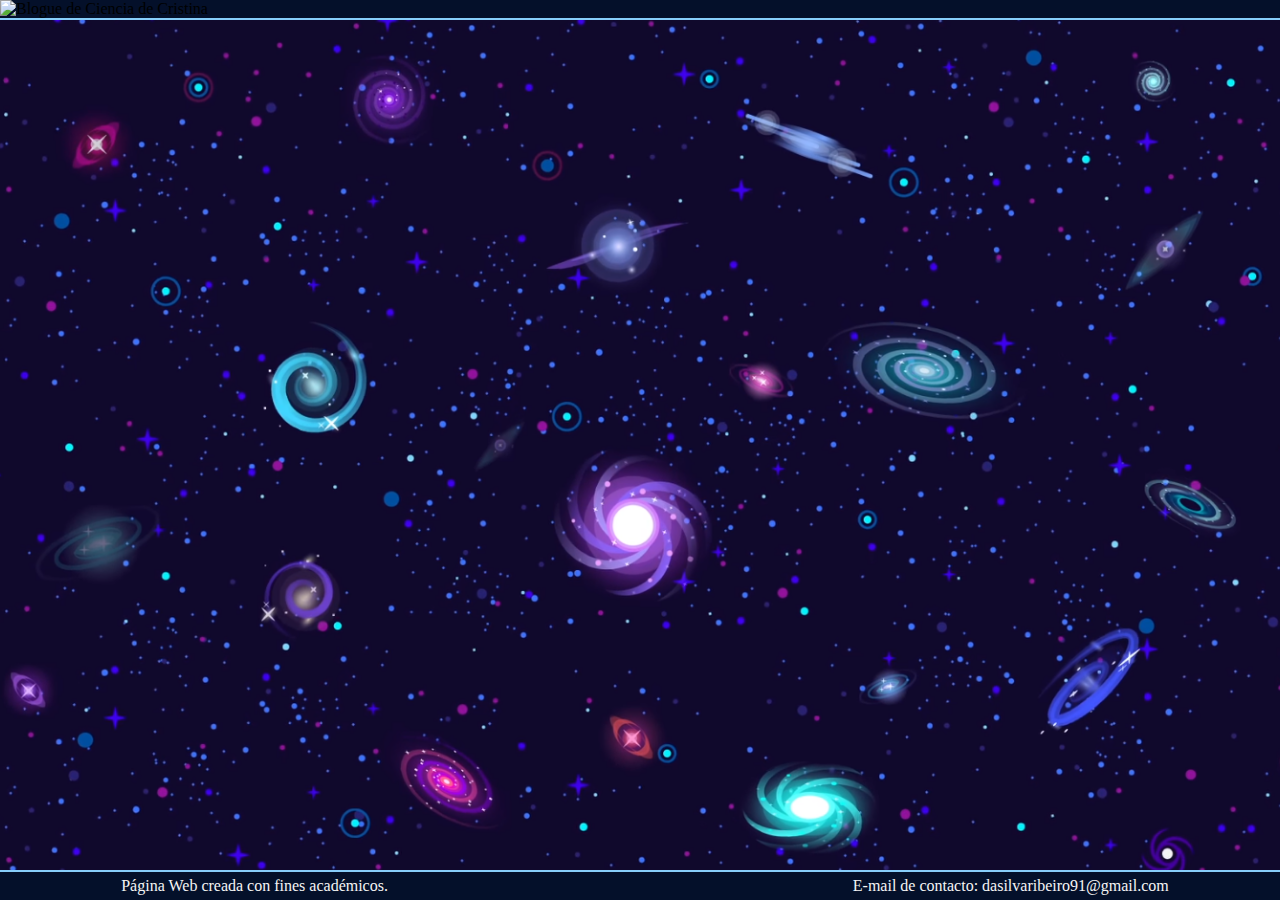
==== divulgacion.html @ 1ec607e6 "pagina de contacto" ====
<?xml version="1.0" encoding="UTF-8"?>

<!DOCTYPE html PUBLIC "-//W3C//DTD XHTML 1.0 Strict//EN" "http://www.w3.org/TR/xhtml1/DTD/xhtml1-strict.dtd">

<html xmlns="http://www.w3.org/1999/xhtml">
<link rel="stylesheet" type="text/css" href="EstilosIndexProyecto.css" />

<head>
    <meta charset="UTF-8">
    <title> BLOG DE CIENCIA DE CRISTINA DASILVA RIBEIRO </title>
    <style type="text/css">
    </style>
</head>
<body class="cuerpoPagina">
   <header class="cabeceraPagina"> 
       <img src="img/banner.png" alt="Blogue de Ciencia de Cristina">
  </header> 
   <content class="contenidoPagina">
       


  </content>
   <footer class="piePagina"> 
    <span>
        Página Web creada con fines académicos. 
    </span>
    </br>
    <span> E-mail de contacto: dasilvaribeiro91@gmail.com</span>
   </footer>
</body>
</html>
---- EstilosIndexProyecto.css ----
.cuerpoPagina{
   
    margin: 0;
    font-family: Cambria, Cochin, Georgia, Times, 'Times New Roman', serif;
}
.cabeceraPagina{
    background-color: rgb(4, 16, 42);
    width: 100%;
    display: flex; 
    border-bottom: 2px solid lightskyblue;
}
.listMenu{
    width: 80%;
    margin: auto;
}
#imgMenu{
   width: 5%;
   padding-left: 2%;
}
#imgMenu img{
    width: 100%;
}
.listMenu ul{
   display: flex;
   list-style: none;
   color: whitesmoke;
   font-size: 20pt;
   justify-content: space-between;

}

.listMenu ul li:hover{
    text-decoration: underline;
    cursor: pointer;
}

.piePagina{
    background-color: rgb(4, 16, 42);
    width: 100%;
    display: flex; 
    border-top: 2px solid lightskyblue;
    position: fixed;
    left: 0;
    bottom: 0;
    color: whitesmoke;
    justify-content: space-around;
    padding: 5px;

}

.listMenu a{
    text-decoration: none;
    color: whitesmoke;
}
#contenidoPagina{
    margin: auto;
    text-align: center;
}


html {
    background: url(img/background_index.png) no-repeat center center fixed; 
    -webkit-background-size: cover;
    -moz-background-size: cover;
    -o-background-size: cover;
    background-size: cover;
}
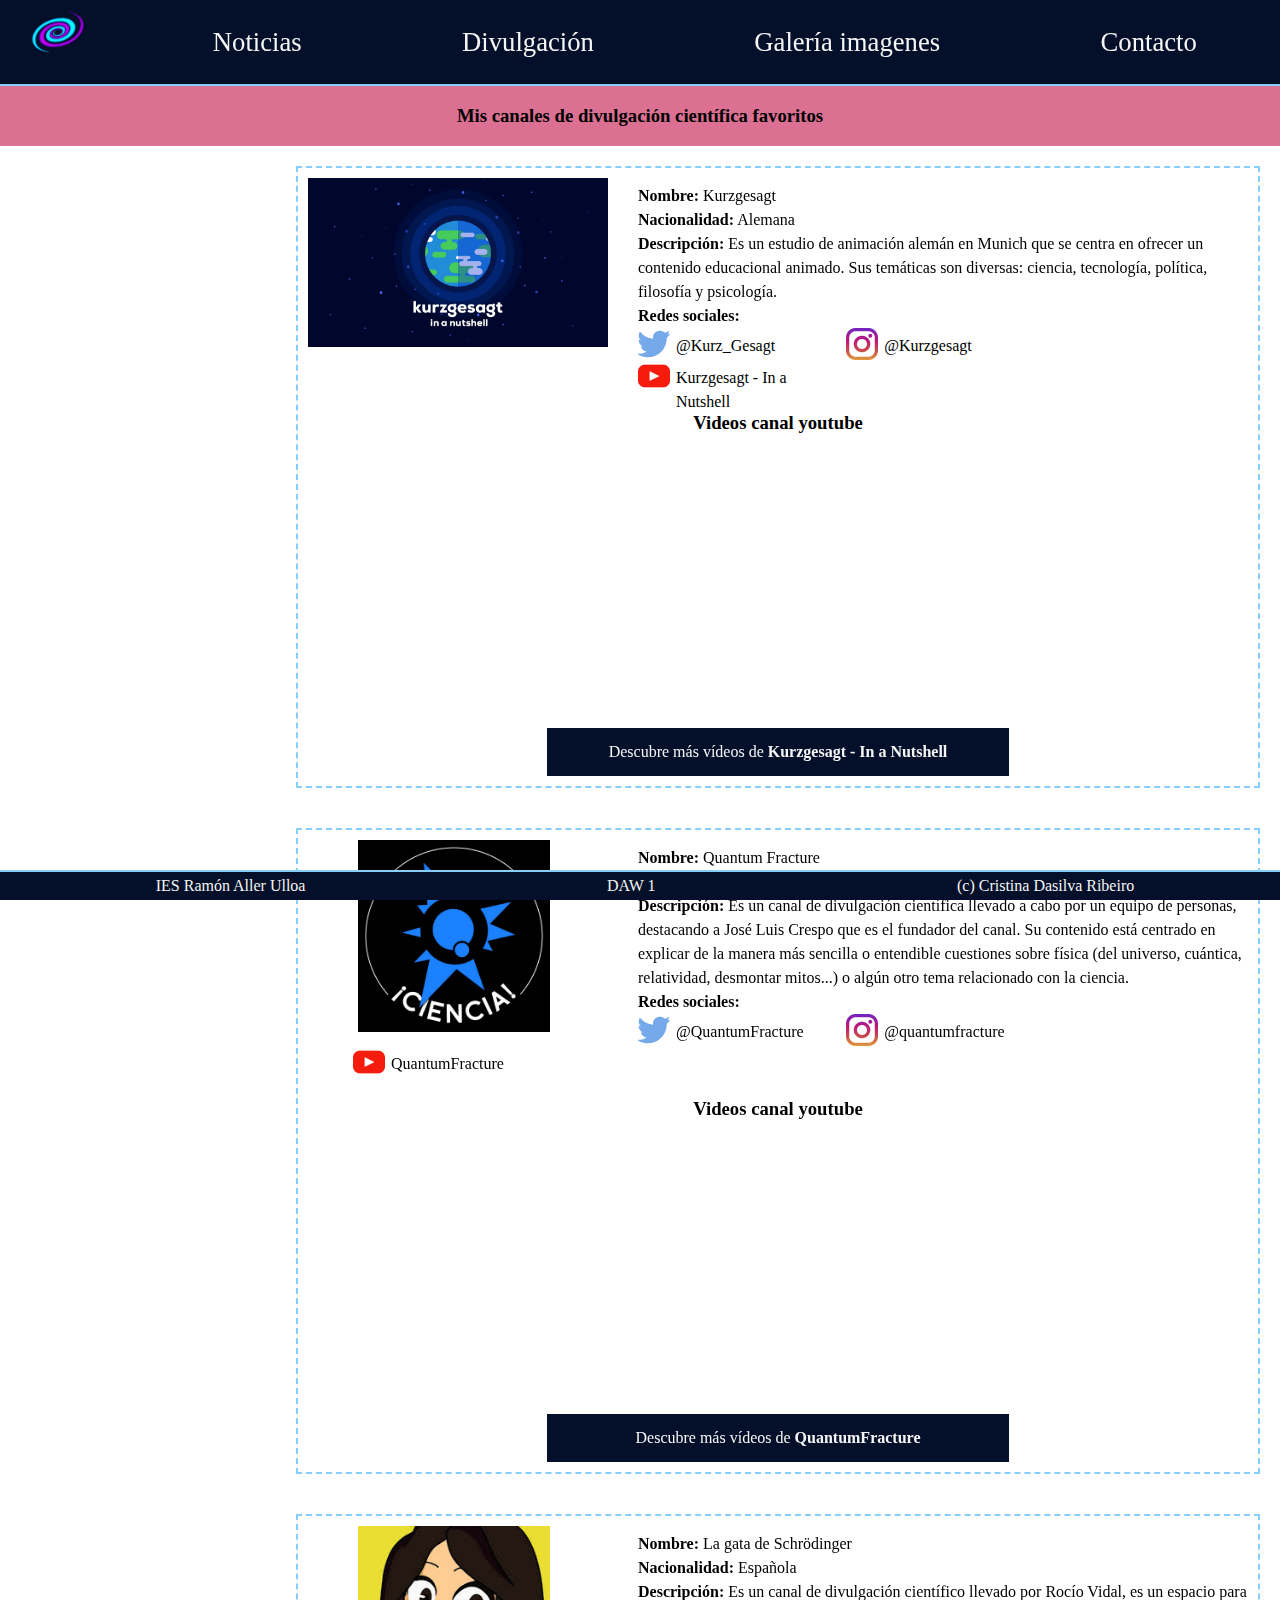
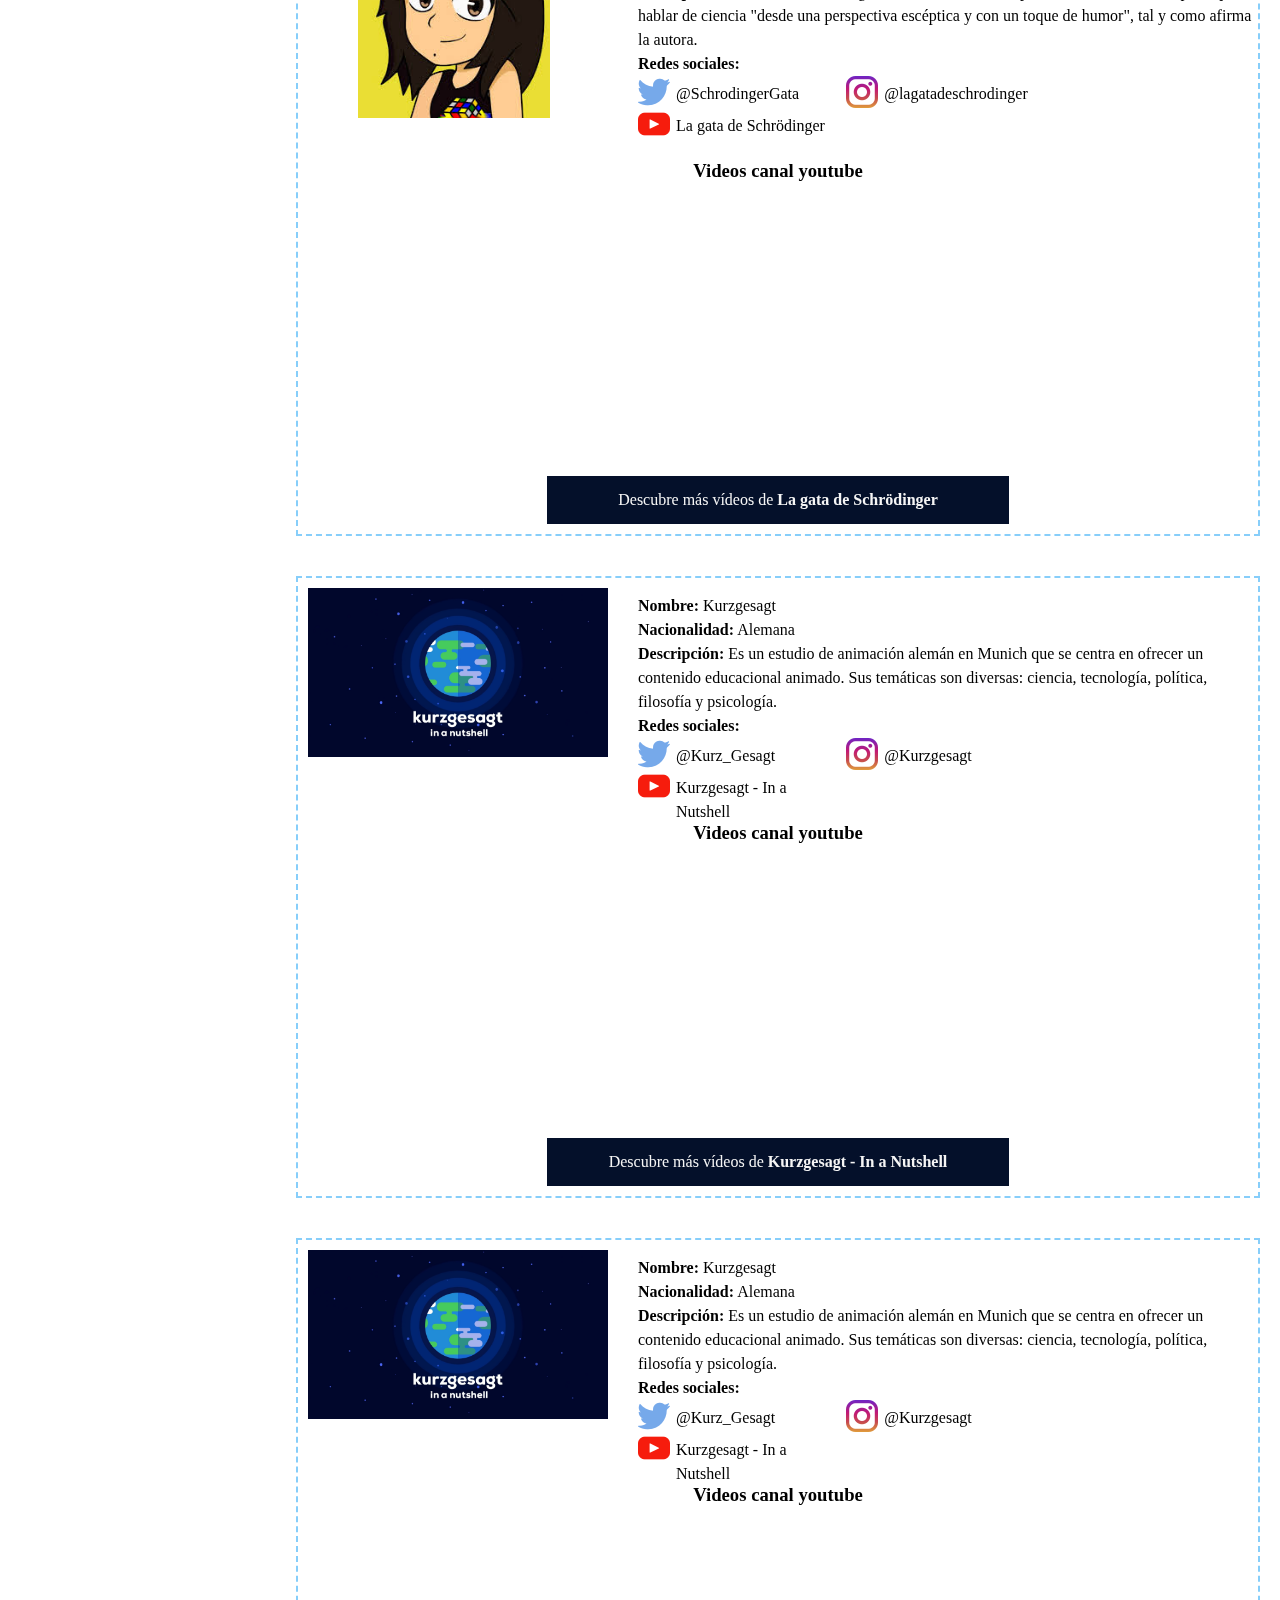
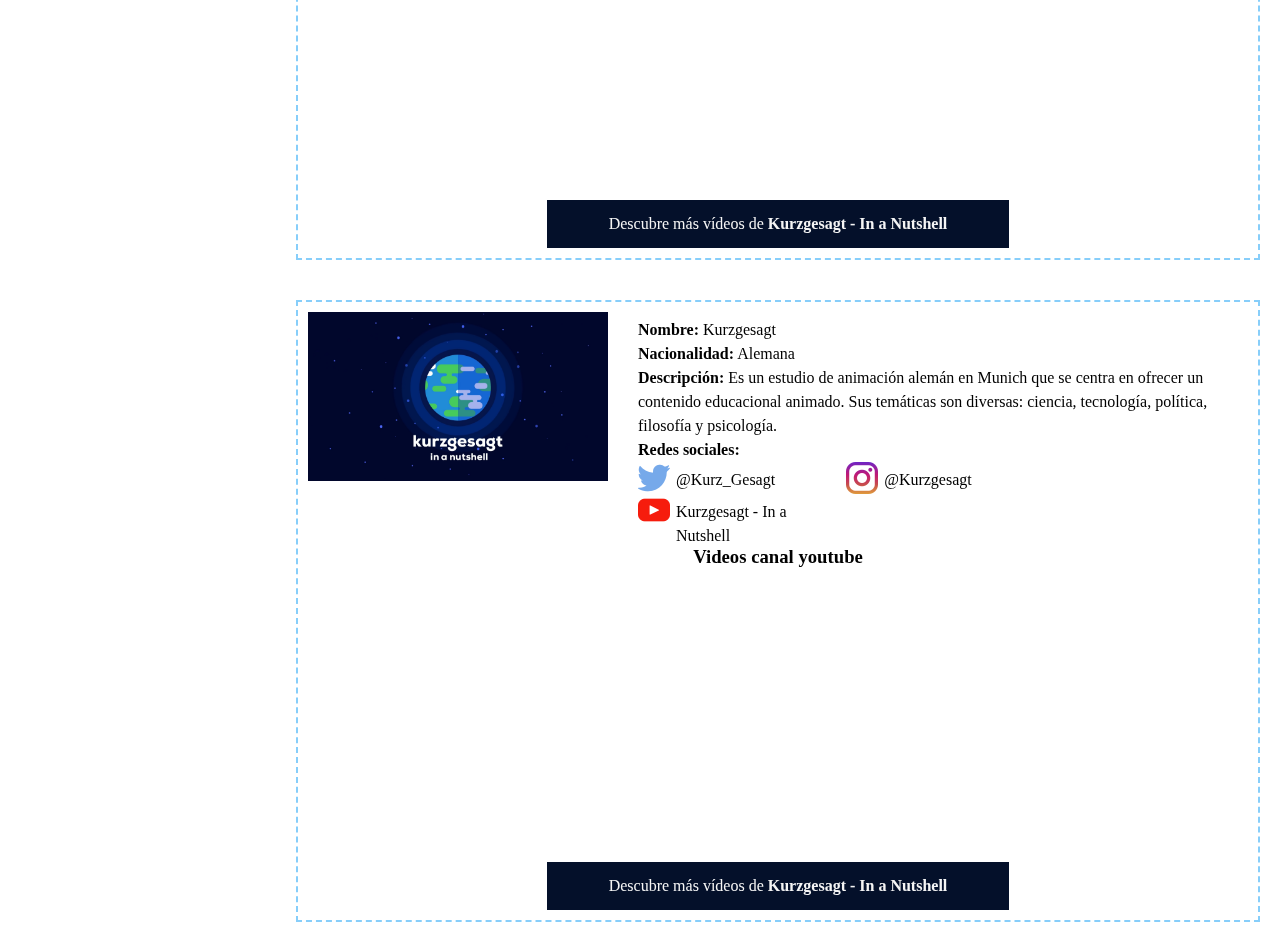
==== commit aea346fe: "divulgacion v.1" ====
--- a/divulgacion.html
+++ b/divulgacion.html
@@ -3,7 +3,7 @@
 <!DOCTYPE html PUBLIC "-//W3C//DTD XHTML 1.0 Strict//EN" "http://www.w3.org/TR/xhtml1/DTD/xhtml1-strict.dtd">
 
 <html xmlns="http://www.w3.org/1999/xhtml">
-<link rel="stylesheet" type="text/css" href="EstilosIndexProyecto.css" />
+<link rel="stylesheet" type="text/css" href="EstilosDivulgacion.css" />
 
 <head>
     <meta charset="UTF-8">
@@ -11,21 +11,415 @@
     <style type="text/css">
     </style>
 </head>
+
 <body class="cuerpoPagina">
-   <header class="cabeceraPagina"> 
-       <img src="img/banner.png" alt="Blogue de Ciencia de Cristina">
-  </header> 
-   <content class="contenidoPagina">
-       
-
-
-  </content>
-   <footer class="piePagina"> 
-    <span>
-        Página Web creada con fines académicos. 
-    </span>
-    </br>
-    <span> E-mail de contacto: dasilvaribeiro91@gmail.com</span>
-   </footer>
+    <header>
+        <div class="cabeceraPagina">
+            <div id="imgMenu">
+                <a href="index.html"><img src="img/icon_menu.jpg" /></a>
+
+            </div>
+            <div class="listMenu">
+                <ul>
+                    <li>
+                        <a href="noticias.html"> Noticias </a>
+                    </li>
+                    <li>
+                        <a href="divulgacion.html">Divulgación</a>
+                    </li>
+                    <li>
+                        <a href="galeriaImagenes.html">Galería imagenes</a>
+                    </li>
+                    <li>
+                        <a href="contacto.html"> Contacto</a>
+                    </li>
+                </ul>
+            </div>
+        </div>
+    </header>
+    <content>
+        <div id="contenidoPagina">
+            <div id="imgTitle">
+                <h3> Mis canales de divulgación científica favoritos </h3>
+            </div>
+            <div class="fichas" id="Kurzgesagt">
+                <div class="fichas-principal">
+                    <img src="img/kurzgesagt.png">
+                </div>
+                <p>
+                <ul>
+                    <li>
+                        <b>Nombre:</b> Kurzgesagt
+                    </li>
+                    <li>
+                        <b>Nacionalidad:</b> Alemana
+                    </li>
+                    <li>
+                        <b>Descripción:</b> Es un estudio de animación alemán en Munich que se centra en ofrecer un
+                        contenido educacional animado. Sus temáticas son diversas: ciencia, tecnología,
+                        política, filosofía y psicología.
+                    </li>
+                    <li>
+                        <b>Redes sociales: </b><br>
+                        <div class="social-media"> <a href="https://twitter.com/kurz_gesagt"> <img
+                                    src="img/002-gorjeo.png">
+                                <div class="sm-text">@Kurz_Gesagt
+
+                                </div>
+                            </a>
+                        </div>
+                        <div class="social-media"> <a href="https://www.instagram.com/kurzgesagt/?hl=es"><img
+                                    src="img/003-instagram.png">
+                                <div class="sm-text">@Kurzgesagt
+                                </div>
+                            </a>
+                        </div>
+                        <div class="social-media"> <a
+                                href="https://www.youtube.com/channel/UCsXVk37bltHxD1rDPwtNM8Q"><img
+                                    src="img/001-youtube.png">
+                                <div class="sm-text"> Kurzgesagt - In a Nutshell
+                                </div>
+                            </a>
+                        </div>
+                    </li>
+                </ul>
+                </p>
+                <div class="videos">
+                    <h3> Videos canal youtube</h3>
+                    <div class="videos-galeria">
+                        <div class="video-element"><iframe src="https://www.youtube.com/embed/lheapd7bgLA"
+                                title="YouTube video player" frameborder="0"
+                                allow="accelerometer; autoplay; clipboard-write; encrypted-media; gyroscope; picture-in-picture"
+                                allowfullscreen></iframe>
+                        </div>
+                        <div class="video-element"><iframe src="https://www.youtube.com/embed/zBkVCpbNnkU"
+                                title="YouTube video player" frameborder="0"
+                                allow="accelerometer; autoplay; clipboard-write; encrypted-media; gyroscope; picture-in-picture"
+                                allowfullscreen></iframe>
+                        </div>
+                        <div class="video-element"><iframe src="https://www.youtube.com/embed/0FH9cgRhQ-k"
+                                title="YouTube video player" frameborder="0"
+                                allow="accelerometer; autoplay; clipboard-write; encrypted-media; gyroscope; picture-in-picture"
+                                allowfullscreen></iframe>
+                        </div>
+                    </div>
+                    <div class="ver-mas-videos">
+                        <a href="https://www.youtube.com/channel/UCsXVk37bltHxD1rDPwtNM8Q"> Descubre más vídeos de
+                            <strong>Kurzgesagt - In a Nutshell</strong>
+                        </a>
+                    </div>
+                </div>
+            </div>
+            <div class="fichas" id="QuantumFracture">
+                <div class="fichas-principal">
+                    <img src="img/quantumfracture.jpg" id="img_quantumfracture">
+                </div>
+                <p>
+                <ul>
+                    <li>
+                        <b>Nombre:</b> Quantum Fracture
+                    </li>
+                    <li>
+                        <b>Nacionalidad:</b> Española
+                    </li>
+                    <li>
+                        <b>Descripción:</b> Es un canal de divulgación científica llevado a cabo por un equipo de
+                        personas,
+                        destacando a José Luis Crespo que es el fundador del canal.
+                        Su contenido está centrado en explicar de la manera más sencilla o entendible cuestiones sobre
+                        física (del universo, cuántica, relatividad, desmontar mitos...) o algún otro tema relacionado
+                        con
+                        la ciencia.
+                    </li>
+                    <li>
+                        <b>Redes sociales: </b><br>
+                        <div class="social-media"> <a
+                                href="https://twitter.com/QuantumFracture?ref_src=twsrc%5Egoogle%7Ctwcamp%5Eserp%7Ctwgr%5Eauthor"><img
+                                    src="img/002-gorjeo.png">
+                                <div class="sm-text">@QuantumFracture</div>
+                            </a>
+                        </div>
+                        <div class="social-media"><a href="https://www.instagram.com/quantumfracture/"><img
+                                    src="img/003-instagram.png">
+                                <div class="sm-text">@quantumfracture</div>
+                            </a>
+                        </div>
+                        <div class="social-media"> <a href="https://www.youtube.com/user/QuantumFracture"> <img
+                                    src="img/001-youtube.png">
+                                <div class="sm-text"> QuantumFracture </div>
+                            </a>
+                        </div>
+                    </li>
+                </ul>
+                </p>
+
+                <div class="videos">
+                    <h3> Videos canal youtube</h3>
+                    <div class="videos-galeria">
+                        <div class="video-element"> <iframe
+                                src="https://www.youtube.com/embed/In85bmP5rk0?list=PLOPFAg4mOJ11xC1h6UcTnS63hssBWzcPR"
+                                title="YouTube video player" frameborder="0"
+                                allow="accelerometer; autoplay; clipboard-write; encrypted-media; gyroscope; picture-in-picture"
+                                allowfullscreen></iframe>
+                        </div>
+                        <div class="video-element"><iframe src="https://www.youtube.com/embed/JS17vIpeFiU"
+                                title="YouTube video player" frameborder="0"
+                                allow="accelerometer; autoplay; clipboard-write; encrypted-media; gyroscope; picture-in-picture"
+                                allowfullscreen></iframe>
+                        </div>
+                        <div class="video-element"> <iframe src="https://www.youtube.com/embed/mo6c9F3wMS8"
+                                title="YouTube video player" frameborder="0"
+                                allow="accelerometer; autoplay; clipboard-write; encrypted-media; gyroscope; picture-in-picture"
+                                allowfullscreen></iframe>
+                        </div>
+                    </div>
+                    <div class="ver-mas-videos">
+                        <a href="https://www.youtube.com/user/QuantumFracture"> Descubre más vídeos de
+                            <strong>QuantumFracture</strong>
+                        </a>
+                    </div>
+                </div>
+            </div>
+            <div class="fichas" id="LaGataSchrodinger">
+                <div class="fichas-principal">
+                    <img src="img/la-gata-schrodinger.jpg" id="img_lagataSchrodinger">
+                </div>
+                <p>
+                <ul>
+                    <li>
+                        <b>Nombre:</b> La gata de Schrödinger
+                    </li>
+                    <li>
+                        <b>Nacionalidad:</b> Española
+                    </li>
+                    <li>
+                        <b>Descripción:</b> Es un canal de divulgación científico llevado por Rocío Vidal, es un espacio para hablar de ciencia "desde una perspectiva escéptica y con un toque de humor", tal y como afirma la autora. 
+                    </li>
+                    <li>
+                        <b>Redes sociales: </b><br>
+                        <div class="social-media"> <a href="https://twitter.com/SchrodingerGata?ref_src=twsrc%5Egoogle%7Ctwcamp%5Eserp%7Ctwgr%5Eauthor"><img src="img/002-gorjeo.png">
+                            <div class="sm-text">@SchrodingerGata</div></a>
+                        </div>
+                        <div class="social-media"> <a href="https://www.instagram.com/lagatadeschrodinger/"><img src="img/003-instagram.png">
+                            <div class="sm-text">@lagatadeschrodinger</div></a>
+                        </div>
+                        <div class="social-media"> <a href="https://www.youtube.com/c/LagatadeSchr%C3%B6dinger"><img src="img/001-youtube.png">
+                            <div class="sm-text"> La gata de Schrödinger</div></a>
+                        </div>
+                    </li>
+                </ul>
+                </p>
+
+                <div class="videos">
+                    <h3> Videos canal youtube</h3>
+                    <div class="videos-galeria">
+                        <div class="video-element"><iframe src="https://www.youtube.com/embed/7AX0X-q3NKk" title="YouTube video player" frameborder="0" allow="accelerometer; autoplay; clipboard-write; encrypted-media; gyroscope; picture-in-picture" allowfullscreen></iframe>
+                        </div>
+                        <div class="video-element"><iframe src="https://www.youtube.com/embed/Per8NgJvQTo" title="YouTube video player" frameborder="0" allow="accelerometer; autoplay; clipboard-write; encrypted-media; gyroscope; picture-in-picture" allowfullscreen></iframe>
+                        </div>
+                        <div class="video-element"><iframe src="https://www.youtube.com/embed/NcuahUUOQmA" title="YouTube video player" frameborder="0" allow="accelerometer; autoplay; clipboard-write; encrypted-media; gyroscope; picture-in-picture" allowfullscreen></iframe>
+                        </div>
+                    </div>
+                    <div class="ver-mas-videos">
+                        <a href="https://www.youtube.com/channel/UCsXVk37bltHxD1rDPwtNM8Q"> Descubre más vídeos de
+                            <strong>La gata de Schrödinger</strong>
+                        </a>
+                    </div>
+                </div>
+            </div>
+            <div class="fichas" id="CienciasDeLaCiencia">
+                <div class="fichas-principal">
+                    <img src="img/kurzgesagt.png">
+                </div>
+                <p>
+                <ul>
+                    <li>
+                        <b>Nombre:</b> Kurzgesagt
+                    </li>
+                    <li>
+                        <b>Nacionalidad:</b> Alemana
+                    </li>
+                    <li>
+                        <b>Descripción:</b> Es un estudio de animación alemán en Munich que se centra en ofrecer un
+                        contenido educacional animado. Sus temáticas son diversas: ciencia, tecnología,
+                        política, filosofía y psicología.
+                    </li>
+                    <li>
+                        <b>Redes sociales: </b><br>
+                        <div class="social-media"> <img src="img/002-gorjeo.png">
+                            <div class="sm-text">@Kurz_Gesagt</div>
+                        </div>
+                        <div class="social-media"> <img src="img/003-instagram.png">
+                            <div class="sm-text">@Kurzgesagt</div>
+                        </div>
+                        <div class="social-media"> <img src="img/001-youtube.png">
+                            <div class="sm-text"> Kurzgesagt - In a Nutshell </div>
+                        </div>
+                    </li>
+                </ul>
+                </p>
+
+                <div class="videos">
+                    <h3> Videos canal youtube</h3>
+                    <div class="videos-galeria">
+                        <div class="video-element"><iframe src="https://www.youtube.com/embed/lheapd7bgLA"
+                                title="YouTube video player" frameborder="0"
+                                allow="accelerometer; autoplay; clipboard-write; encrypted-media; gyroscope; picture-in-picture"
+                                allowfullscreen></iframe>
+                        </div>
+                        <div class="video-element"><iframe src="https://www.youtube.com/embed/zBkVCpbNnkU"
+                                title="YouTube video player" frameborder="0"
+                                allow="accelerometer; autoplay; clipboard-write; encrypted-media; gyroscope; picture-in-picture"
+                                allowfullscreen></iframe>
+                        </div>
+                        <div class="video-element"><iframe src="https://www.youtube.com/embed/0FH9cgRhQ-k"
+                                title="YouTube video player" frameborder="0"
+                                allow="accelerometer; autoplay; clipboard-write; encrypted-media; gyroscope; picture-in-picture"
+                                allowfullscreen></iframe>
+                        </div>
+                    </div>
+                    <div class="ver-mas-videos">
+                        <a href="https://www.youtube.com/channel/UCsXVk37bltHxD1rDPwtNM8Q"> Descubre más vídeos de
+                            <strong>Kurzgesagt - In a Nutshell</strong>
+                        </a>
+                    </div>
+                </div>
+            </div>
+            <div class="fichas" id="Dotcsv">
+                <div class="fichas-principal">
+                    <img src="img/kurzgesagt.png">
+                </div>
+                <p>
+                <ul>
+                    <li>
+                        <b>Nombre:</b> Kurzgesagt
+                    </li>
+                    <li>
+                        <b>Nacionalidad:</b> Alemana
+                    </li>
+                    <li>
+                        <b>Descripción:</b> Es un estudio de animación alemán en Munich que se centra en ofrecer un
+                        contenido educacional animado. Sus temáticas son diversas: ciencia, tecnología,
+                        política, filosofía y psicología.
+                    </li>
+                    <li>
+                        <b>Redes sociales: </b><br>
+                        <div class="social-media"> <img src="img/002-gorjeo.png">
+                            <div class="sm-text">@Kurz_Gesagt</div>
+                        </div>
+                        <div class="social-media"> <img src="img/003-instagram.png">
+                            <div class="sm-text">@Kurzgesagt</div>
+                        </div>
+                        <div class="social-media"> <img src="img/001-youtube.png">
+                            <div class="sm-text"> Kurzgesagt - In a Nutshell </div>
+                        </div>
+                    </li>
+                </ul>
+                </p>
+
+                <div class="videos">
+                    <h3> Videos canal youtube</h3>
+                    <div class="videos-galeria">
+                        <div class="video-element"><iframe src="https://www.youtube.com/embed/lheapd7bgLA"
+                                title="YouTube video player" frameborder="0"
+                                allow="accelerometer; autoplay; clipboard-write; encrypted-media; gyroscope; picture-in-picture"
+                                allowfullscreen></iframe>
+                        </div>
+                        <div class="video-element"><iframe src="https://www.youtube.com/embed/zBkVCpbNnkU"
+                                title="YouTube video player" frameborder="0"
+                                allow="accelerometer; autoplay; clipboard-write; encrypted-media; gyroscope; picture-in-picture"
+                                allowfullscreen></iframe>
+                        </div>
+                        <div class="video-element"><iframe src="https://www.youtube.com/embed/0FH9cgRhQ-k"
+                                title="YouTube video player" frameborder="0"
+                                allow="accelerometer; autoplay; clipboard-write; encrypted-media; gyroscope; picture-in-picture"
+                                allowfullscreen></iframe>
+                        </div>
+                    </div>
+                    <div class="ver-mas-videos">
+                        <a href="https://www.youtube.com/channel/UCsXVk37bltHxD1rDPwtNM8Q"> Descubre más vídeos de
+                            <strong>Kurzgesagt - In a Nutshell</strong>
+                        </a>
+                    </div>
+                </div>
+
+            </div>
+            <div class="fichas" id="ElRobotDePlaton">
+                <div class="fichas-principal">
+                    <img src="img/kurzgesagt.png">
+                </div>
+                <p>
+                <ul>
+                    <li>
+                        <b>Nombre:</b> Kurzgesagt
+                    </li>
+                    <li>
+                        <b>Nacionalidad:</b> Alemana
+                    </li>
+                    <li>
+                        <b>Descripción:</b> Es un estudio de animación alemán en Munich que se centra en ofrecer un
+                        contenido educacional animado. Sus temáticas son diversas: ciencia, tecnología,
+                        política, filosofía y psicología.
+                    </li>
+                    <li>
+                        <b>Redes sociales: </b><br>
+                        <div class="social-media"> <img src="img/002-gorjeo.png">
+                            <div class="sm-text">@Kurz_Gesagt</div>
+                        </div>
+                        <div class="social-media"> <img src="img/003-instagram.png">
+                            <div class="sm-text">@Kurzgesagt</div>
+                        </div>
+                        <div class="social-media"> <img src="img/001-youtube.png">
+                            <div class="sm-text"> Kurzgesagt - In a Nutshell </div>
+                        </div>
+                    </li>
+                </ul>
+                </p>
+
+                <div class="videos">
+                    <h3> Videos canal youtube</h3>
+                    <div class="videos-galeria">
+                        <div class="video-element"><iframe src="https://www.youtube.com/embed/lheapd7bgLA"
+                                title="YouTube video player" frameborder="0"
+                                allow="accelerometer; autoplay; clipboard-write; encrypted-media; gyroscope; picture-in-picture"
+                                allowfullscreen></iframe>
+                        </div>
+                        <div class="video-element"><iframe src="https://www.youtube.com/embed/zBkVCpbNnkU"
+                                title="YouTube video player" frameborder="0"
+                                allow="accelerometer; autoplay; clipboard-write; encrypted-media; gyroscope; picture-in-picture"
+                                allowfullscreen></iframe>
+                        </div>
+                        <div class="video-element"><iframe src="https://www.youtube.com/embed/0FH9cgRhQ-k"
+                                title="YouTube video player" frameborder="0"
+                                allow="accelerometer; autoplay; clipboard-write; encrypted-media; gyroscope; picture-in-picture"
+                                allowfullscreen></iframe>
+                        </div>
+                    </div>
+                    <div class="ver-mas-videos">
+                        <a href="https://www.youtube.com/channel/UCsXVk37bltHxD1rDPwtNM8Q"> Descubre más vídeos de
+                            <strong>Kurzgesagt - In a Nutshell</strong>
+                        </a>
+                    </div>
+                </div>
+
+
+
+
+
+            </div>
+        </div>
+    </content>
+    <footer class="piePagina">
+        <div>
+            IES Ramón Aller Ulloa
+        </div>
+        <div>
+            DAW 1
+        </div>
+        <div>
+            (c) Cristina Dasilva Ribeiro
+        </div>
+    </footer>
 </body>
+
 </html>--- a/EstilosDivulgacion.css
+++ b/EstilosDivulgacion.css
@@ -0,0 +1,176 @@
+.cuerpoPagina {
+
+    margin: 0;
+    font-family: Cambria, Cochin, Georgia, Times, 'Times New Roman', serif;
+}
+
+.cabeceraPagina {
+    background-color: rgb(4, 16, 42);
+    width: 100%;
+    display: flex;
+    border-bottom: 2px solid lightskyblue;
+}
+
+.listMenu {
+    width: 80%;
+    margin: auto;
+}
+
+#imgMenu {
+    width: 5%;
+    padding-left: 2%;
+}
+
+#imgMenu img {
+    width: 100%;
+}
+
+.listMenu ul {
+    display: flex;
+    list-style: none;
+    color: whitesmoke;
+    font-size: 20pt;
+    justify-content: space-between;
+
+}
+
+.listMenu ul li:hover {
+    text-decoration: underline;
+    cursor: pointer;
+}
+
+.piePagina {
+    background-color: rgb(4, 16, 42);
+    width: 100%;
+    display: flex;
+    border-top: 2px solid lightskyblue;
+    position: fixed;
+    left: 0;
+    bottom: 0;
+    color: whitesmoke;
+    justify-content: space-around;
+    padding: 5px;
+
+}
+
+.listMenu a {
+    text-decoration: none;
+    color: whitesmoke;
+}
+
+#contenidoPagina {
+    margin: auto;
+    text-align: center;
+}
+
+#imgTitle {
+    float: left;
+    text-align: center;
+    width: 100%;
+    background-color: palevioletred;
+    color: black;
+}
+
+.fichas {
+    width: 75%;
+    float: right;
+    text-align: left;
+    margin: 20px;
+    border:2px dashed lightskyblue;
+}
+
+.fichas-principal {
+    width: 320px;
+    float: left;
+    margin: auto;
+    padding: 10px;
+}
+
+.fichas-principal img {
+    width: 300px;
+    
+}
+
+.fichas ul {
+    margin-left: 15px;
+    line-height: 1.5em;
+}
+
+.social-media {
+    width: 23%;
+    height: 32px;
+    margin: auto;
+    float: left;
+    text-align: center;
+}
+
+.social-media img {
+    width: 32px;
+    float: left;
+}
+
+.sm-text {
+    height: 20px;
+    vertical-align: middle;
+    margin: 6px;
+    width: 75%;
+    text-align: left;
+    float: left;
+}
+
+.fichas ul {
+    list-style: none;
+}
+.fichas a{
+    text-decoration: none;
+    color: black;
+}
+.videos {
+    width: 100%;
+    float: left;
+    margin: auto;
+    
+}
+
+.videos h3 {
+
+    text-align: center;
+    margin: 20px 0;
+}
+
+.videos-galeria {
+    display: flex;
+    margin:auto;
+}
+.video-element{
+    flex-grow: 1;
+	width: 33%;
+    text-align: center;
+}
+
+.video-element iframe{
+	width: 95%;
+    height: 260px;
+}
+
+.ver-mas-videos{
+    width: 45%;
+    text-align: center;
+    margin: 10px auto;
+    background-color: rgb(4, 16, 42);
+    
+    padding: 15px;
+    
+}
+.ver-mas-videos a {
+    text-decoration: none;
+    color: whitesmoke;
+}
+#img_quantumfracture{
+    width: 60%;
+    margin-left: 50px;
+}
+#img_lagataSchrodinger{
+    width: 60%;
+    margin-left: 50px;
+}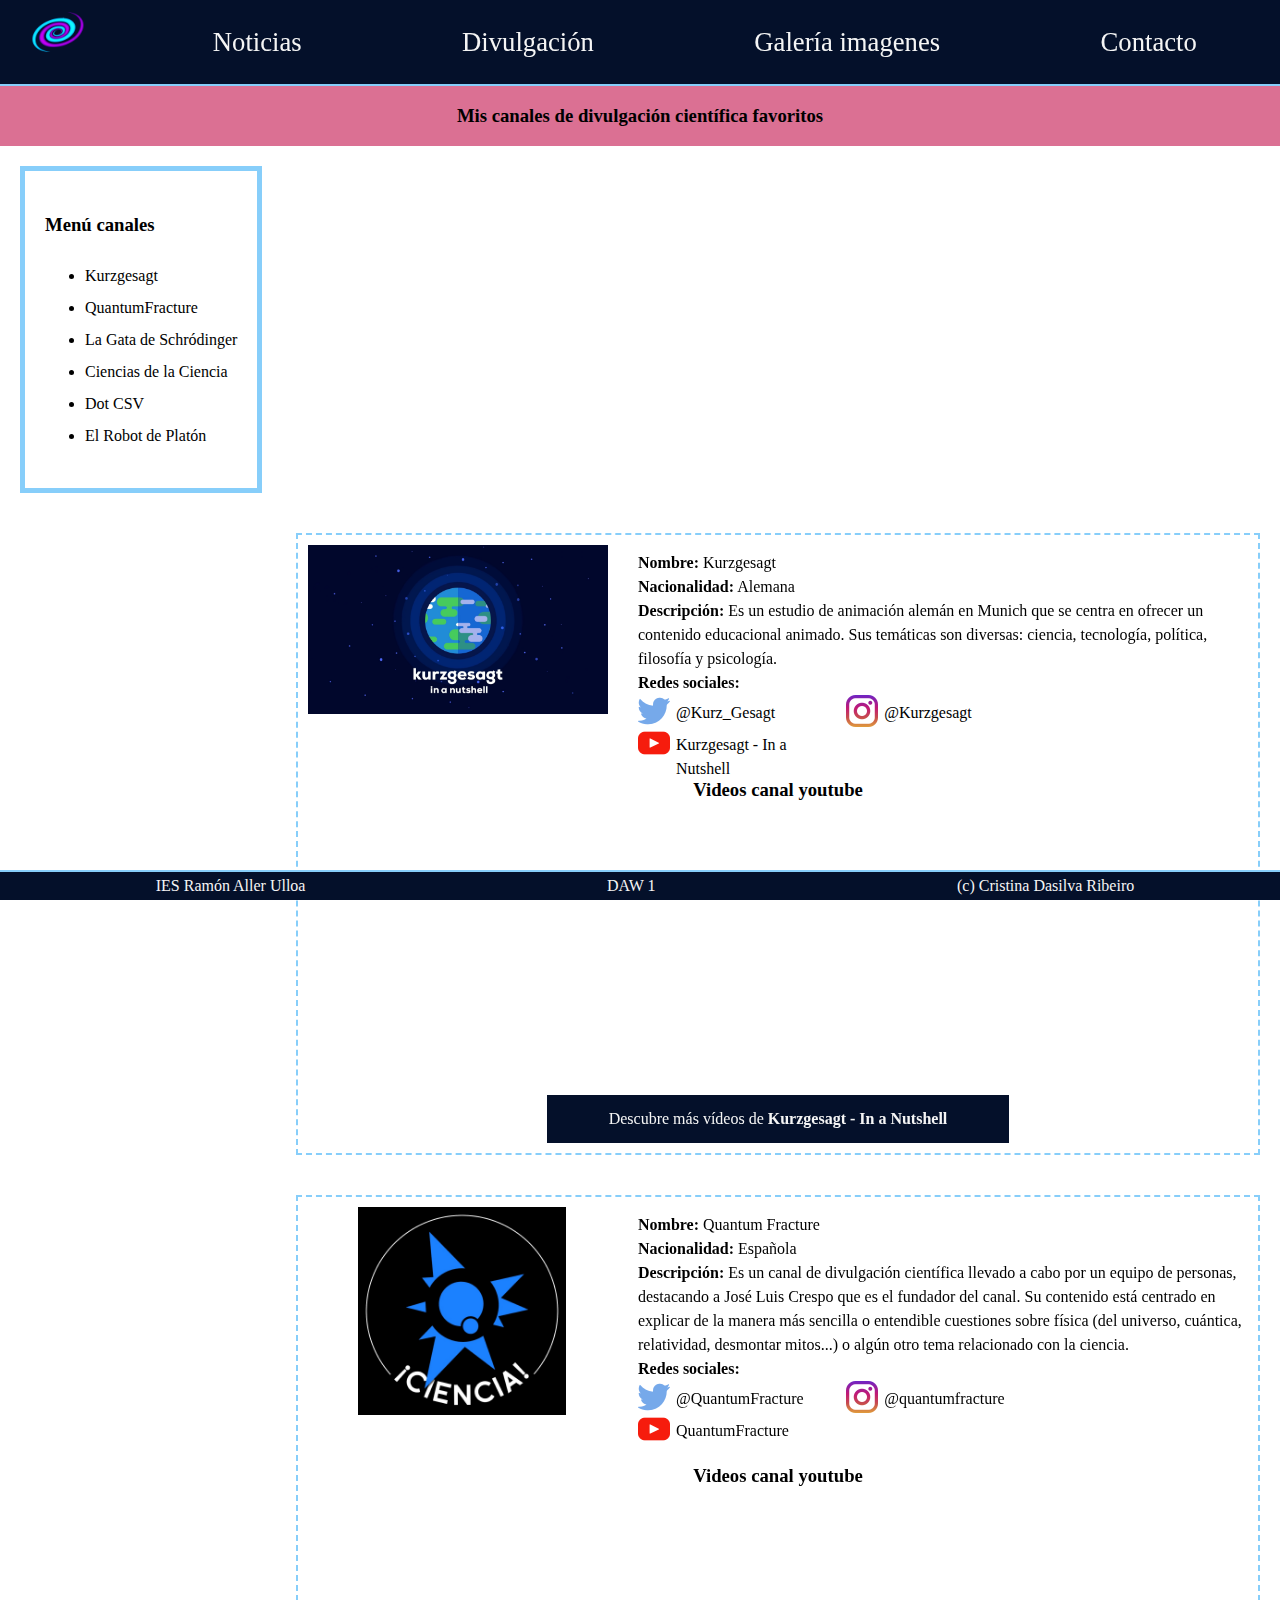
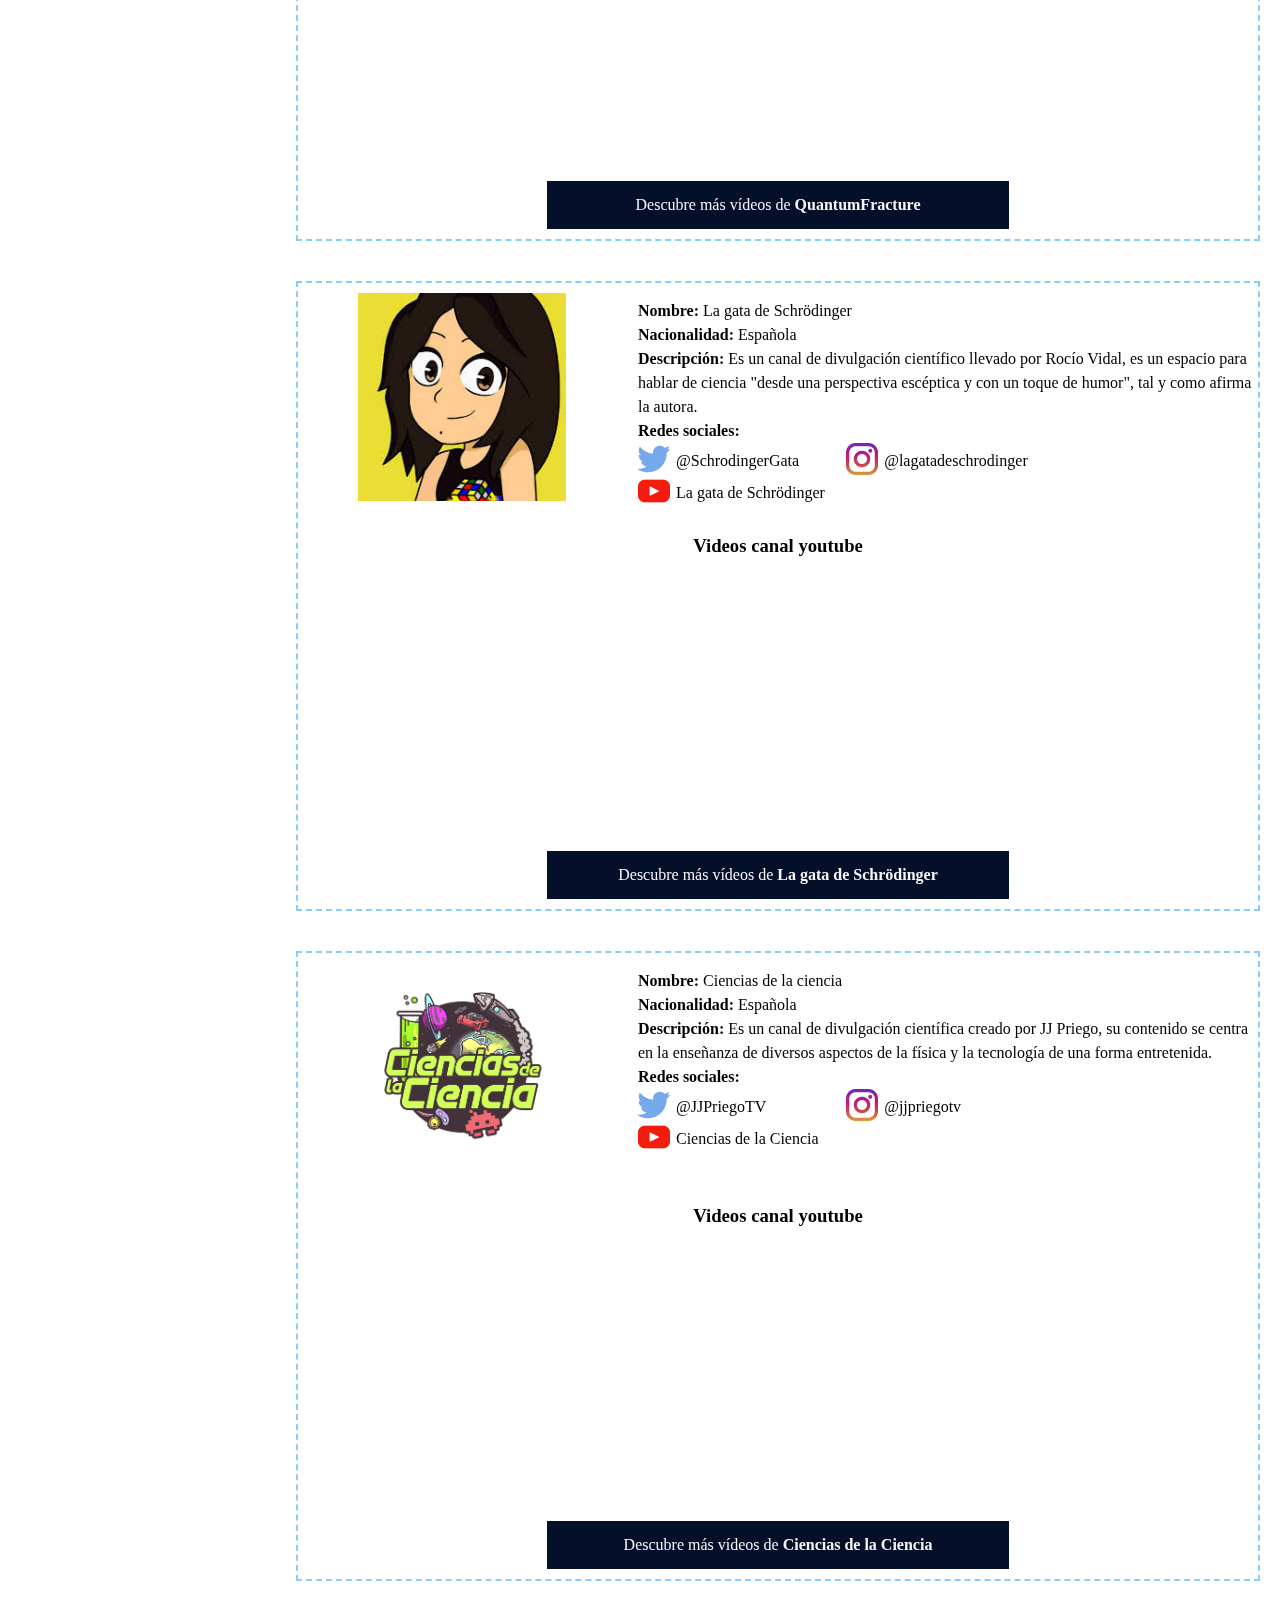
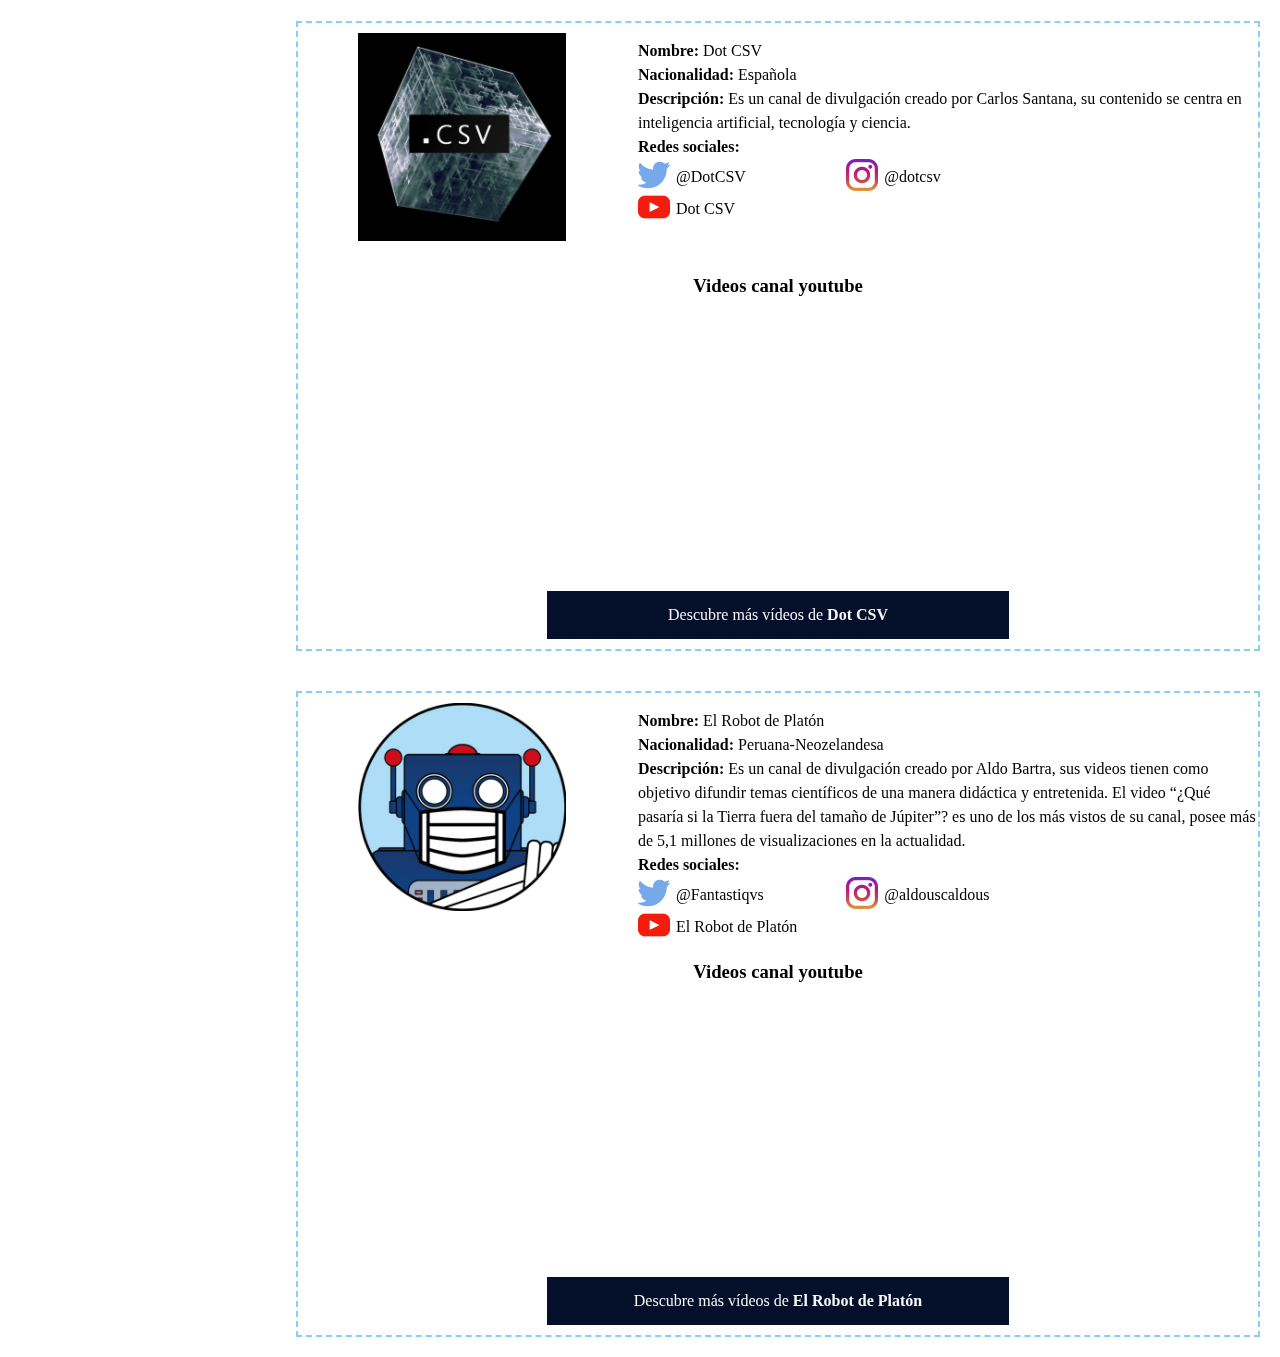
==== commit 7acd9e32: "pagina divulgación v 1.0" ====
--- a/divulgacion.html
+++ b/divulgacion.html
@@ -42,6 +42,34 @@
             <div id="imgTitle">
                 <h3> Mis canales de divulgación científica favoritos </h3>
             </div>
+            <div id="menu_lateral">
+                <div>
+                <h3> Menú canales </h3>
+            </div>
+            <div>
+                <ul>
+                    <li>
+                       <a href="#Kurzgesagt"> Kurzgesagt </a>
+                    </li>
+                    <li>
+                        <a href="#QuantumFracture" > QuantumFracture </a>
+                    </li>
+                    <li>
+                       <a href="#LaGataSchrodinger" > La Gata de Schródinger </a>
+                    </li>
+                    <li>
+                       <a href="#CienciasDeLaCiencia" > Ciencias de la Ciencia </a>
+                    </li>
+                    <li>
+                        <a href="#Dotcsv" > Dot CSV </a>
+                    </li>
+                    <li>
+                        <a href="#ElRobotDePlaton" > El Robot de Platón </a>
+                    </li>
+                </ul>
+            </div>
+
+            </div>
             <div class="fichas" id="Kurzgesagt">
                 <div class="fichas-principal">
                     <img src="img/kurzgesagt.png">
@@ -112,7 +140,7 @@
             </div>
             <div class="fichas" id="QuantumFracture">
                 <div class="fichas-principal">
-                    <img src="img/quantumfracture.jpg" id="img_quantumfracture">
+                    <img src="img/quantumfracture.jpg" id="img_ficha">
                 </div>
                 <p>
                 <ul>
@@ -182,7 +210,7 @@
             </div>
             <div class="fichas" id="LaGataSchrodinger">
                 <div class="fichas-principal">
-                    <img src="img/la-gata-schrodinger.jpg" id="img_lagataSchrodinger">
+                    <img src="img/la-gata-schrodinger.jpg" id="img_ficha">
                 </div>
                 <p>
                 <ul>
@@ -229,116 +257,96 @@
             </div>
             <div class="fichas" id="CienciasDeLaCiencia">
                 <div class="fichas-principal">
-                    <img src="img/kurzgesagt.png">
-                </div>
-                <p>
-                <ul>
-                    <li>
-                        <b>Nombre:</b> Kurzgesagt
-                    </li>
-                    <li>
-                        <b>Nacionalidad:</b> Alemana
-                    </li>
-                    <li>
-                        <b>Descripción:</b> Es un estudio de animación alemán en Munich que se centra en ofrecer un
-                        contenido educacional animado. Sus temáticas son diversas: ciencia, tecnología,
-                        política, filosofía y psicología.
-                    </li>
-                    <li>
-                        <b>Redes sociales: </b><br>
-                        <div class="social-media"> <img src="img/002-gorjeo.png">
-                            <div class="sm-text">@Kurz_Gesagt</div>
-                        </div>
-                        <div class="social-media"> <img src="img/003-instagram.png">
-                            <div class="sm-text">@Kurzgesagt</div>
-                        </div>
-                        <div class="social-media"> <img src="img/001-youtube.png">
-                            <div class="sm-text"> Kurzgesagt - In a Nutshell </div>
-                        </div>
-                    </li>
-                </ul>
-                </p>
-
-                <div class="videos">
-                    <h3> Videos canal youtube</h3>
-                    <div class="videos-galeria">
-                        <div class="video-element"><iframe src="https://www.youtube.com/embed/lheapd7bgLA"
-                                title="YouTube video player" frameborder="0"
-                                allow="accelerometer; autoplay; clipboard-write; encrypted-media; gyroscope; picture-in-picture"
-                                allowfullscreen></iframe>
-                        </div>
-                        <div class="video-element"><iframe src="https://www.youtube.com/embed/zBkVCpbNnkU"
-                                title="YouTube video player" frameborder="0"
-                                allow="accelerometer; autoplay; clipboard-write; encrypted-media; gyroscope; picture-in-picture"
-                                allowfullscreen></iframe>
-                        </div>
-                        <div class="video-element"><iframe src="https://www.youtube.com/embed/0FH9cgRhQ-k"
-                                title="YouTube video player" frameborder="0"
-                                allow="accelerometer; autoplay; clipboard-write; encrypted-media; gyroscope; picture-in-picture"
-                                allowfullscreen></iframe>
-                        </div>
-                    </div>
-                    <div class="ver-mas-videos">
-                        <a href="https://www.youtube.com/channel/UCsXVk37bltHxD1rDPwtNM8Q"> Descubre más vídeos de
-                            <strong>Kurzgesagt - In a Nutshell</strong>
+                    <img src="img/cienciasdelaciencia.jpg" id="img_ficha">
+                </div>
+                <p>
+                <ul>
+                    <li>
+                        <b>Nombre:</b> Ciencias de la ciencia
+                    </li>
+                    <li>
+                        <b>Nacionalidad:</b> Española
+                    </li>
+                    <li>
+                        <b>Descripción:</b> Es un canal de divulgación científica creado por JJ Priego, su contenido se centra en 
+                        la enseñanza de diversos aspectos de la física y la tecnología de una forma entretenida. 
+                    </li>
+                    <li>
+                        <b>Redes sociales: </b><br>
+                        <div class="social-media"> <a href="https://twitter.com/jjpriegotv?lang=es"><img src="img/002-gorjeo.png">
+                            <div class="sm-text">@JJPriegoTV</div></a>
+                        </div>
+                        <div class="social-media"><a href="https://www.instagram.com/jjpriegotv/?hl=es"><img src="img/003-instagram.png">
+                            <div class="sm-text">@jjpriegotv</div></a>
+                        </div>
+                        <div class="social-media"><a href="https://www.youtube.com/c/CienciasdelaCiencia/featured"> <img src="img/001-youtube.png">
+                            <div class="sm-text"> Ciencias de la Ciencia </div></a>
+                        </div>
+                    </li>
+                </ul>
+                </p>
+
+                <div class="videos">
+                    <h3> Videos canal youtube</h3>
+                    <div class="videos-galeria">
+                        <div class="video-element"><iframe src="https://www.youtube.com/embed/e1GW4xR1ZYI" title="YouTube video player" frameborder="0" allow="accelerometer; autoplay; clipboard-write; encrypted-media; gyroscope; picture-in-picture" allowfullscreen></iframe>
+                        </div>
+                        <div class="video-element"><iframe src="https://www.youtube.com/embed/G92pFYQfC7w" title="YouTube video player" frameborder="0" allow="accelerometer; autoplay; clipboard-write; encrypted-media; gyroscope; picture-in-picture" allowfullscreen></iframe>
+                        </div>
+                        <div class="video-element"><iframe src="https://www.youtube.com/embed/gG7ZJay3UXU" title="YouTube video player" frameborder="0" allow="accelerometer; autoplay; clipboard-write; encrypted-media; gyroscope; picture-in-picture" allowfullscreen></iframe>
+                        </div>
+                    </div>
+                    <div class="ver-mas-videos">
+                        <a href="https://www.youtube.com/c/CienciasdelaCiencia/featured"> Descubre más vídeos de
+                            <strong>Ciencias de la Ciencia</strong>
                         </a>
                     </div>
                 </div>
             </div>
             <div class="fichas" id="Dotcsv">
                 <div class="fichas-principal">
-                    <img src="img/kurzgesagt.png">
-                </div>
-                <p>
-                <ul>
-                    <li>
-                        <b>Nombre:</b> Kurzgesagt
-                    </li>
-                    <li>
-                        <b>Nacionalidad:</b> Alemana
-                    </li>
-                    <li>
-                        <b>Descripción:</b> Es un estudio de animación alemán en Munich que se centra en ofrecer un
-                        contenido educacional animado. Sus temáticas son diversas: ciencia, tecnología,
-                        política, filosofía y psicología.
-                    </li>
-                    <li>
-                        <b>Redes sociales: </b><br>
-                        <div class="social-media"> <img src="img/002-gorjeo.png">
-                            <div class="sm-text">@Kurz_Gesagt</div>
-                        </div>
-                        <div class="social-media"> <img src="img/003-instagram.png">
-                            <div class="sm-text">@Kurzgesagt</div>
-                        </div>
-                        <div class="social-media"> <img src="img/001-youtube.png">
-                            <div class="sm-text"> Kurzgesagt - In a Nutshell </div>
-                        </div>
-                    </li>
-                </ul>
-                </p>
-
-                <div class="videos">
-                    <h3> Videos canal youtube</h3>
-                    <div class="videos-galeria">
-                        <div class="video-element"><iframe src="https://www.youtube.com/embed/lheapd7bgLA"
-                                title="YouTube video player" frameborder="0"
-                                allow="accelerometer; autoplay; clipboard-write; encrypted-media; gyroscope; picture-in-picture"
-                                allowfullscreen></iframe>
-                        </div>
-                        <div class="video-element"><iframe src="https://www.youtube.com/embed/zBkVCpbNnkU"
-                                title="YouTube video player" frameborder="0"
-                                allow="accelerometer; autoplay; clipboard-write; encrypted-media; gyroscope; picture-in-picture"
-                                allowfullscreen></iframe>
-                        </div>
-                        <div class="video-element"><iframe src="https://www.youtube.com/embed/0FH9cgRhQ-k"
-                                title="YouTube video player" frameborder="0"
-                                allow="accelerometer; autoplay; clipboard-write; encrypted-media; gyroscope; picture-in-picture"
-                                allowfullscreen></iframe>
-                        </div>
-                    </div>
-                    <div class="ver-mas-videos">
-                        <a href="https://www.youtube.com/channel/UCsXVk37bltHxD1rDPwtNM8Q"> Descubre más vídeos de
-                            <strong>Kurzgesagt - In a Nutshell</strong>
+                    <img src="img/dotcsv.jpg" id="img_ficha">
+                </div>
+                <p>
+                <ul>
+                    <li>
+                        <b>Nombre:</b> Dot CSV
+                    </li>
+                    <li>
+                        <b>Nacionalidad:</b> Española
+                    </li>
+                    <li>
+                        <b>Descripción:</b> Es un canal de divulgación creado por Carlos Santana, su contenido se centra en 
+                         inteligencia artificial, tecnología y ciencia. 
+                    </li>
+                    <li>
+                        <b>Redes sociales: </b><br>
+                        <div class="social-media"> <a href="https://twitter.com/dotcsv?lang=es"><img src="img/002-gorjeo.png">
+                            <div class="sm-text">@DotCSV</div></a>
+                        </div>
+                        <div class="social-media"> <a href="https://www.instagram.com/dotcsv/?hl=es"><img src="img/003-instagram.png">
+                            <div class="sm-text">@dotcsv</div></a>
+                        </div>
+                        <div class="social-media"> <a href="https://www.youtube.com/c/DotCSV/featured"><img src="img/001-youtube.png">
+                            <div class="sm-text"> Dot CSV </div></a> 
+                        </div>
+                    </li>
+                </ul>
+                </p>
+
+                <div class="videos">
+                    <h3> Videos canal youtube</h3>
+                    <div class="videos-galeria">
+                        <div class="video-element"><iframe src="https://www.youtube.com/embed/KytW151dpqU" title="YouTube video player" frameborder="0" allow="accelerometer; autoplay; clipboard-write; encrypted-media; gyroscope; picture-in-picture" allowfullscreen></iframe>
+                        </div>
+                        <div class="video-element"><iframe src="https://www.youtube.com/embed/Uz7ucmqjZ08" title="YouTube video player" frameborder="0" allow="accelerometer; autoplay; clipboard-write; encrypted-media; gyroscope; picture-in-picture" allowfullscreen></iframe>
+                        </div>
+                        <div class="video-element"><iframe src="https://www.youtube.com/embed/qPtKv9fSHZY" title="YouTube video player" frameborder="0" allow="accelerometer; autoplay; clipboard-write; encrypted-media; gyroscope; picture-in-picture" allowfullscreen></iframe>
+                        </div>
+                    </div>
+                    <div class="ver-mas-videos">
+                        <a href="https://www.youtube.com/c/DotCSV/featured"> Descubre más vídeos de
+                            <strong>Dot CSV</strong>
                         </a>
                     </div>
                 </div>
@@ -346,66 +354,51 @@
             </div>
             <div class="fichas" id="ElRobotDePlaton">
                 <div class="fichas-principal">
-                    <img src="img/kurzgesagt.png">
-                </div>
-                <p>
-                <ul>
-                    <li>
-                        <b>Nombre:</b> Kurzgesagt
-                    </li>
-                    <li>
-                        <b>Nacionalidad:</b> Alemana
-                    </li>
-                    <li>
-                        <b>Descripción:</b> Es un estudio de animación alemán en Munich que se centra en ofrecer un
-                        contenido educacional animado. Sus temáticas son diversas: ciencia, tecnología,
-                        política, filosofía y psicología.
-                    </li>
-                    <li>
-                        <b>Redes sociales: </b><br>
-                        <div class="social-media"> <img src="img/002-gorjeo.png">
-                            <div class="sm-text">@Kurz_Gesagt</div>
-                        </div>
-                        <div class="social-media"> <img src="img/003-instagram.png">
-                            <div class="sm-text">@Kurzgesagt</div>
-                        </div>
-                        <div class="social-media"> <img src="img/001-youtube.png">
-                            <div class="sm-text"> Kurzgesagt - In a Nutshell </div>
-                        </div>
-                    </li>
-                </ul>
-                </p>
-
-                <div class="videos">
-                    <h3> Videos canal youtube</h3>
-                    <div class="videos-galeria">
-                        <div class="video-element"><iframe src="https://www.youtube.com/embed/lheapd7bgLA"
-                                title="YouTube video player" frameborder="0"
-                                allow="accelerometer; autoplay; clipboard-write; encrypted-media; gyroscope; picture-in-picture"
-                                allowfullscreen></iframe>
-                        </div>
-                        <div class="video-element"><iframe src="https://www.youtube.com/embed/zBkVCpbNnkU"
-                                title="YouTube video player" frameborder="0"
-                                allow="accelerometer; autoplay; clipboard-write; encrypted-media; gyroscope; picture-in-picture"
-                                allowfullscreen></iframe>
-                        </div>
-                        <div class="video-element"><iframe src="https://www.youtube.com/embed/0FH9cgRhQ-k"
-                                title="YouTube video player" frameborder="0"
-                                allow="accelerometer; autoplay; clipboard-write; encrypted-media; gyroscope; picture-in-picture"
-                                allowfullscreen></iframe>
-                        </div>
-                    </div>
-                    <div class="ver-mas-videos">
-                        <a href="https://www.youtube.com/channel/UCsXVk37bltHxD1rDPwtNM8Q"> Descubre más vídeos de
-                            <strong>Kurzgesagt - In a Nutshell</strong>
-                        </a>
-                    </div>
-                </div>
-
-
-
-
-
+                    <img src="img/robot_platon.jpg" id="img_ficha">
+                </div>
+                <p>
+                <ul>
+                    <li>
+                        <b>Nombre:</b> El Robot de Platón 
+                    </li>
+                    <li>
+                        <b>Nacionalidad:</b> Peruana-Neozelandesa 
+                    </li>
+                    <li>
+                        <b>Descripción:</b> Es un canal de divulgación creado por Aldo Bartra, sus videos tienen como objetivo difundir temas científicos de una manera didáctica y entretenida. 
+                        El video “¿Qué pasaría si la Tierra fuera del tamaño de Júpiter”? es uno de los más vistos de su canal, posee más de 5,1 millones de visualizaciones en la actualidad.
+                    </li>
+                    <li>
+                        <b>Redes sociales: </b><br>
+                        <div class="social-media"><a href="https://twitter.com/Fantastiqvs?ref_src=twsrc%5Egoogle%7Ctwcamp%5Eserp%7Ctwgr%5Eauthor"> <img src="img/002-gorjeo.png">
+                            <div class="sm-text">@Fantastiqvs</div></a>
+                        </div>
+                        <div class="social-media"> <a href="https://www.instagram.com/aldouscaldous/?hl=es"><img src="img/003-instagram.png">
+                            <div class="sm-text">@aldouscaldous</div></a>
+                        </div>
+                        <div class="social-media"><a href="https://www.youtube.com/c/ElRobotdePlaton"><img src="img/001-youtube.png">
+                            <div class="sm-text"> El Robot de Platón </div></a>
+                        </div>
+                    </li>
+                </ul>
+                </p>
+
+                <div class="videos">
+                    <h3> Videos canal youtube</h3>
+                    <div class="videos-galeria">
+                        <div class="video-element"><iframe src="https://www.youtube.com/embed/hen2JOxe4hw" title="YouTube video player" frameborder="0" allow="accelerometer; autoplay; clipboard-write; encrypted-media; gyroscope; picture-in-picture" allowfullscreen></iframe>
+                        </div>
+                        <div class="video-element"><iframe src="https://www.youtube.com/embed/l8alO3sj9K8" title="YouTube video player" frameborder="0" allow="accelerometer; autoplay; clipboard-write; encrypted-media; gyroscope; picture-in-picture" allowfullscreen></iframe>
+                        </div>
+                        <div class="video-element"><iframe src="https://www.youtube.com/embed/fXpFDwqgmfY" title="YouTube video player" frameborder="0" allow="accelerometer; autoplay; clipboard-write; encrypted-media; gyroscope; picture-in-picture" allowfullscreen></iframe>
+                        </div>
+                    </div>
+                    <div class="ver-mas-videos">
+                        <a href="https://www.youtube.com/c/ElRobotdePlaton"> Descubre más vídeos de
+                            <strong> El Robot de Platón </strong>
+                        </a>
+                    </div>
+                </div>
             </div>
         </div>
     </content>
--- a/EstilosDivulgacion.css
+++ b/EstilosDivulgacion.css
@@ -166,11 +166,20 @@
     text-decoration: none;
     color: whitesmoke;
 }
-#img_quantumfracture{
-    width: 60%;
+#img_ficha{
+    width: 65%;
     margin-left: 50px;
 }
-#img_lagataSchrodinger{
-    width: 60%;
-    margin-left: 50px;
-}+#menu_lateral{
+    float: left;
+    border:5px solid lightskyblue;
+    text-align: left;
+    line-height: 2em;
+    padding: 20px;
+    margin: 20px;
+}
+#menu_lateral a{
+    text-decoration: none;
+    cursor: pointer;
+    color: black ;
+}
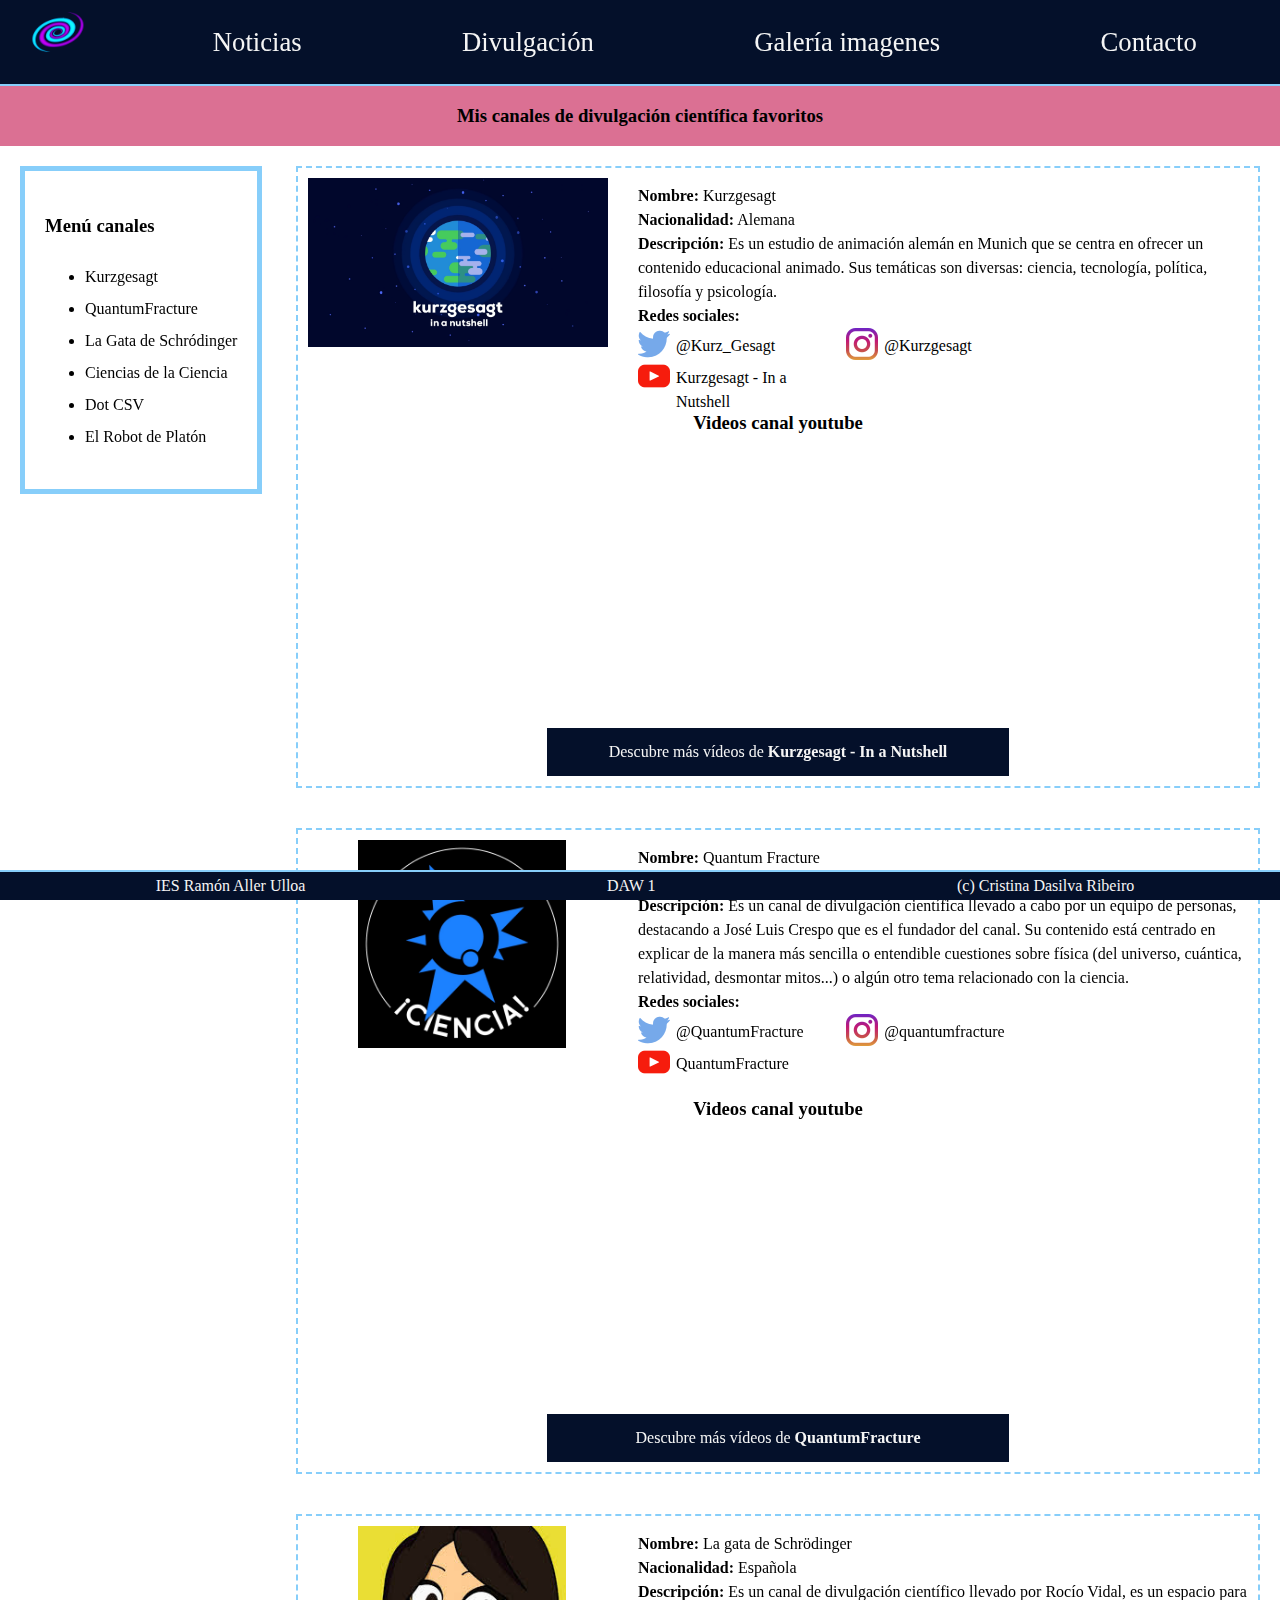
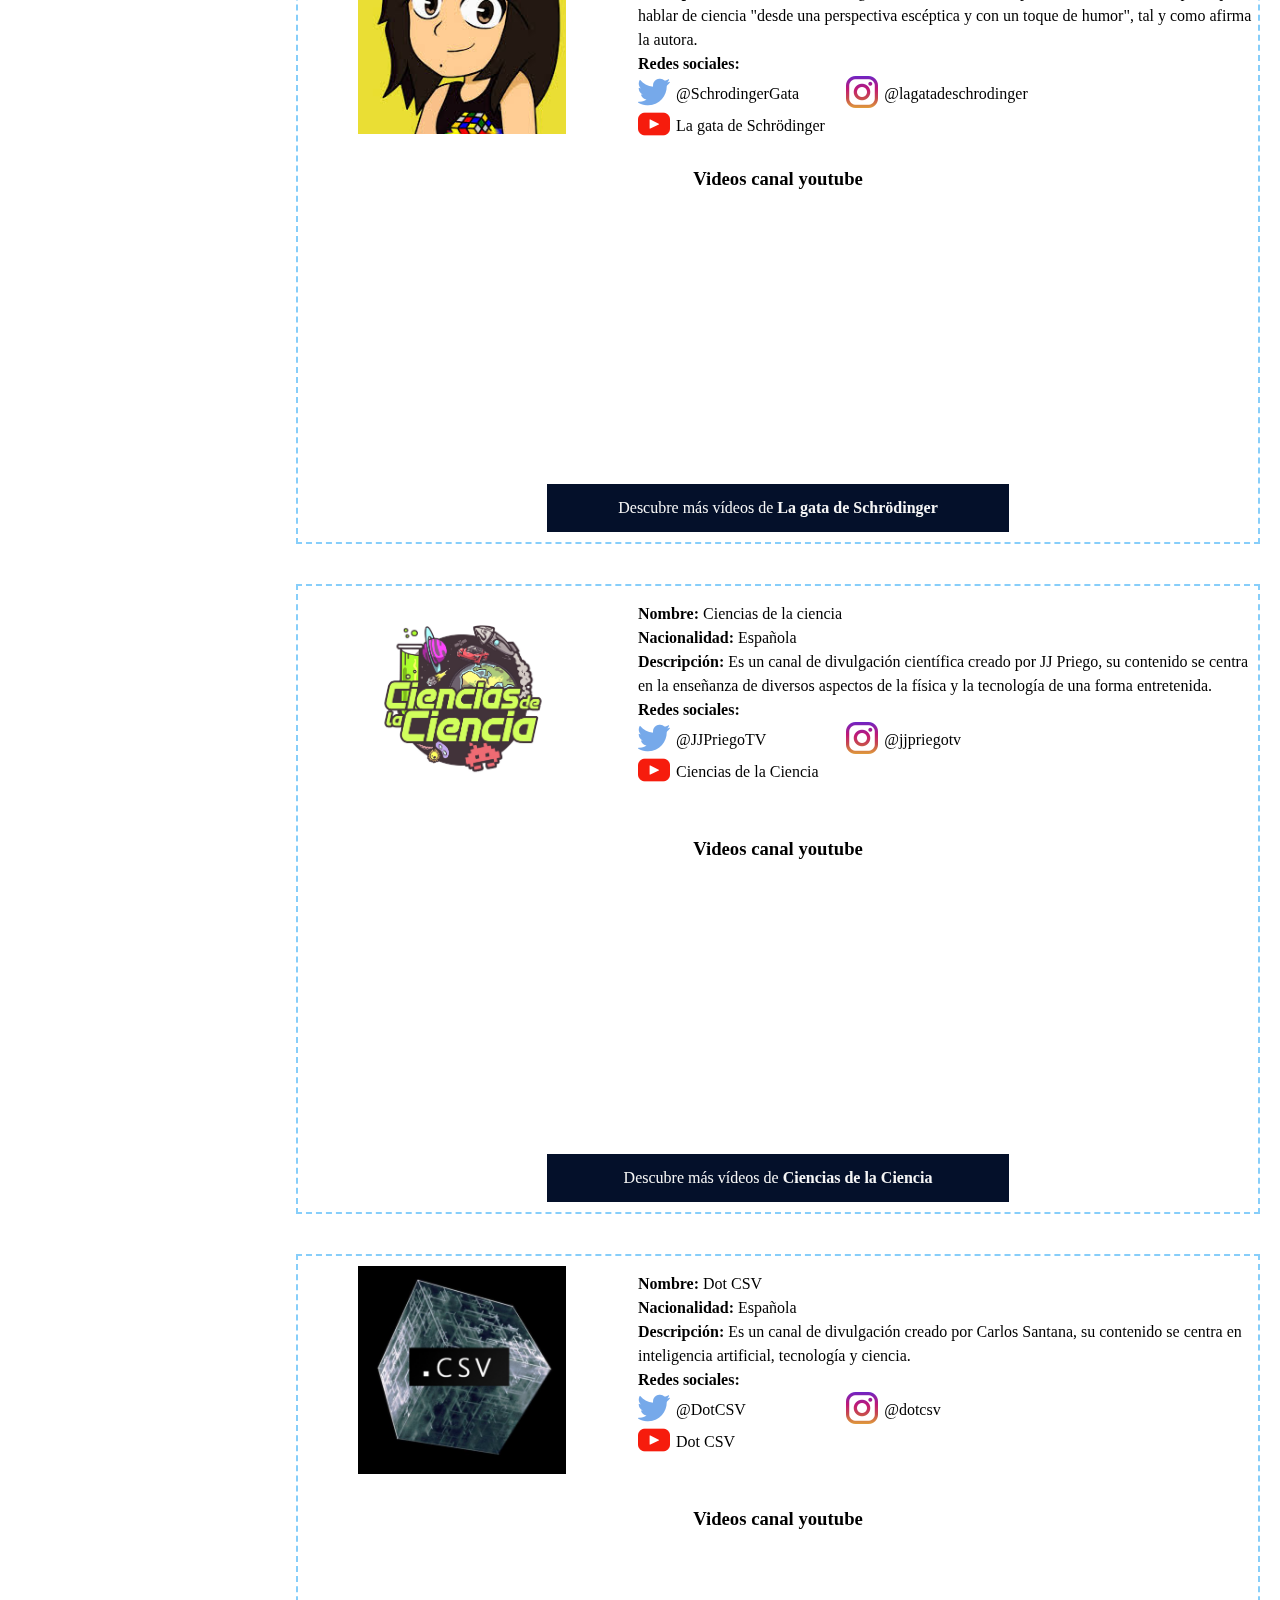
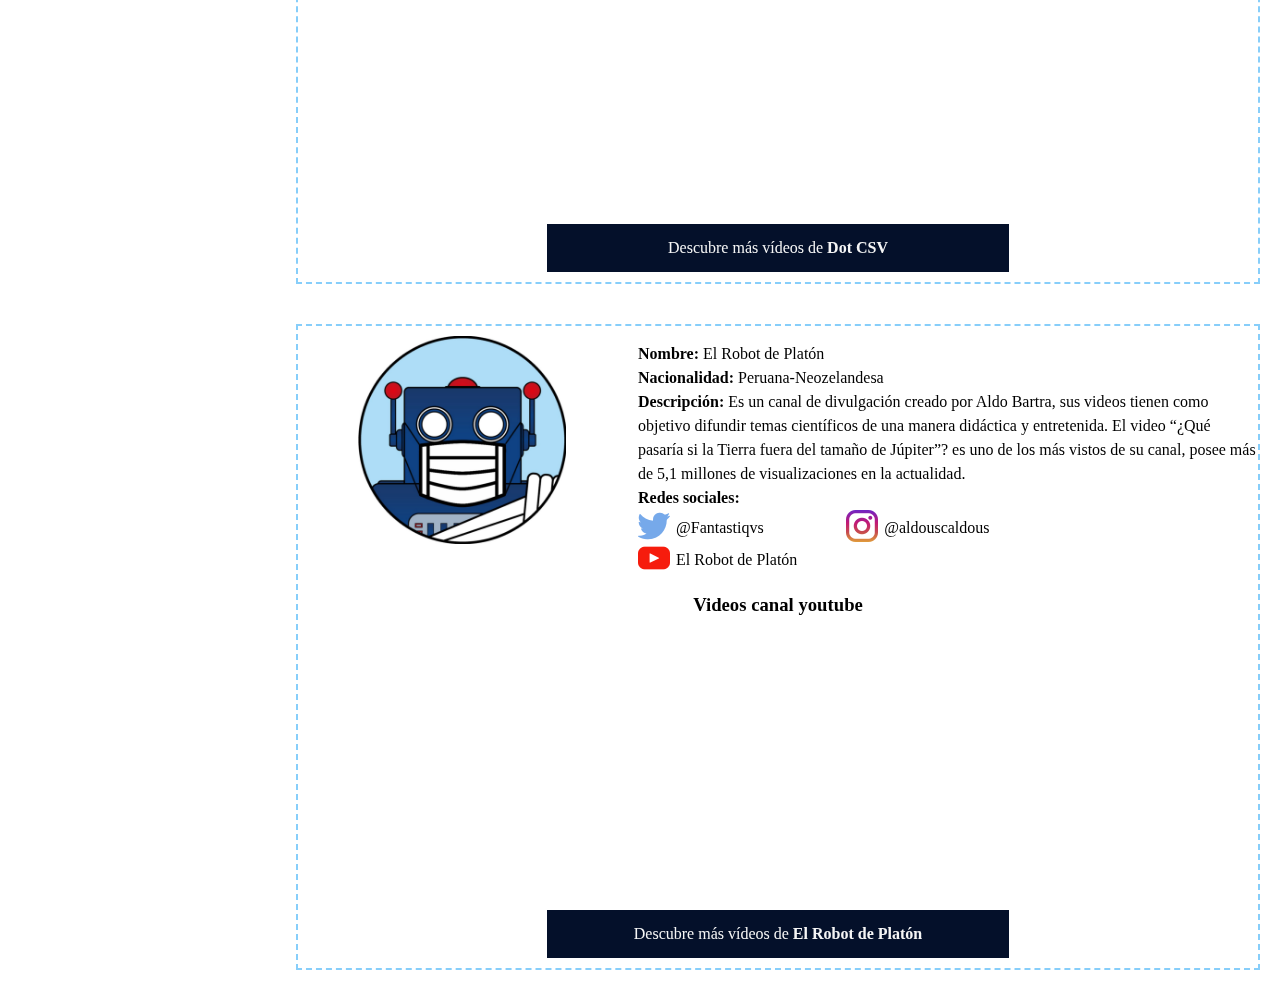
==== commit 49f2ac06: "nuevos cambios divulgación" ====
--- a/divulgacion.html
+++ b/divulgacion.html
@@ -115,17 +115,17 @@
                 <div class="videos">
                     <h3> Videos canal youtube</h3>
                     <div class="videos-galeria">
-                        <div class="video-element"><iframe src="https://www.youtube.com/embed/lheapd7bgLA"
-                                title="YouTube video player" frameborder="0"
-                                allow="accelerometer; autoplay; clipboard-write; encrypted-media; gyroscope; picture-in-picture"
-                                allowfullscreen></iframe>
-                        </div>
-                        <div class="video-element"><iframe src="https://www.youtube.com/embed/zBkVCpbNnkU"
-                                title="YouTube video player" frameborder="0"
-                                allow="accelerometer; autoplay; clipboard-write; encrypted-media; gyroscope; picture-in-picture"
-                                allowfullscreen></iframe>
-                        </div>
-                        <div class="video-element"><iframe src="https://www.youtube.com/embed/0FH9cgRhQ-k"
+                        <div class="video-element"><iframe loading="lazy" src="https://www.youtube.com/embed/lheapd7bgLA"
+                                title="YouTube video player" frameborder="0"
+                                allow="accelerometer; autoplay; clipboard-write; encrypted-media; gyroscope; picture-in-picture"
+                                allowfullscreen></iframe>
+                        </div>
+                        <div class="video-element"><iframe loading="lazy" src="https://www.youtube.com/embed/zBkVCpbNnkU"
+                                title="YouTube video player" frameborder="0"
+                                allow="accelerometer; autoplay; clipboard-write; encrypted-media; gyroscope; picture-in-picture"
+                                allowfullscreen></iframe>
+                        </div>
+                        <div class="video-element"><iframe loading="lazy" src="https://www.youtube.com/embed/0FH9cgRhQ-k"
                                 title="YouTube video player" frameborder="0"
                                 allow="accelerometer; autoplay; clipboard-write; encrypted-media; gyroscope; picture-in-picture"
                                 allowfullscreen></iframe>
@@ -184,18 +184,18 @@
                 <div class="videos">
                     <h3> Videos canal youtube</h3>
                     <div class="videos-galeria">
-                        <div class="video-element"> <iframe
+                        <div class="video-element"> <iframe loading="lazy"
                                 src="https://www.youtube.com/embed/In85bmP5rk0?list=PLOPFAg4mOJ11xC1h6UcTnS63hssBWzcPR"
                                 title="YouTube video player" frameborder="0"
                                 allow="accelerometer; autoplay; clipboard-write; encrypted-media; gyroscope; picture-in-picture"
                                 allowfullscreen></iframe>
                         </div>
-                        <div class="video-element"><iframe src="https://www.youtube.com/embed/JS17vIpeFiU"
-                                title="YouTube video player" frameborder="0"
-                                allow="accelerometer; autoplay; clipboard-write; encrypted-media; gyroscope; picture-in-picture"
-                                allowfullscreen></iframe>
-                        </div>
-                        <div class="video-element"> <iframe src="https://www.youtube.com/embed/mo6c9F3wMS8"
+                        <div class="video-element"><iframe loading="lazy" src="https://www.youtube.com/embed/JS17vIpeFiU"
+                                title="YouTube video player" frameborder="0"
+                                allow="accelerometer; autoplay; clipboard-write; encrypted-media; gyroscope; picture-in-picture"
+                                allowfullscreen></iframe>
+                        </div>
+                        <div class="video-element"> <iframe loading="lazy" src="https://www.youtube.com/embed/mo6c9F3wMS8"
                                 title="YouTube video player" frameborder="0"
                                 allow="accelerometer; autoplay; clipboard-write; encrypted-media; gyroscope; picture-in-picture"
                                 allowfullscreen></iframe>
@@ -241,11 +241,11 @@
                 <div class="videos">
                     <h3> Videos canal youtube</h3>
                     <div class="videos-galeria">
-                        <div class="video-element"><iframe src="https://www.youtube.com/embed/7AX0X-q3NKk" title="YouTube video player" frameborder="0" allow="accelerometer; autoplay; clipboard-write; encrypted-media; gyroscope; picture-in-picture" allowfullscreen></iframe>
-                        </div>
-                        <div class="video-element"><iframe src="https://www.youtube.com/embed/Per8NgJvQTo" title="YouTube video player" frameborder="0" allow="accelerometer; autoplay; clipboard-write; encrypted-media; gyroscope; picture-in-picture" allowfullscreen></iframe>
-                        </div>
-                        <div class="video-element"><iframe src="https://www.youtube.com/embed/NcuahUUOQmA" title="YouTube video player" frameborder="0" allow="accelerometer; autoplay; clipboard-write; encrypted-media; gyroscope; picture-in-picture" allowfullscreen></iframe>
+                        <div class="video-element"><iframe  loading="lazy" src="https://www.youtube.com/embed/7AX0X-q3NKk" title="YouTube video player" frameborder="0" allow="accelerometer; autoplay; clipboard-write; encrypted-media; gyroscope; picture-in-picture" allowfullscreen></iframe>
+                        </div>
+                        <div class="video-element"><iframe  loading="lazy" src="https://www.youtube.com/embed/Per8NgJvQTo" title="YouTube video player" frameborder="0" allow="accelerometer; autoplay; clipboard-write; encrypted-media; gyroscope; picture-in-picture" allowfullscreen></iframe>
+                        </div>
+                        <div class="video-element"><iframe loading="lazy" src="https://www.youtube.com/embed/NcuahUUOQmA" title="YouTube video player" frameborder="0" allow="accelerometer; autoplay; clipboard-write; encrypted-media; gyroscope; picture-in-picture" allowfullscreen></iframe>
                         </div>
                     </div>
                     <div class="ver-mas-videos">
@@ -289,11 +289,11 @@
                 <div class="videos">
                     <h3> Videos canal youtube</h3>
                     <div class="videos-galeria">
-                        <div class="video-element"><iframe src="https://www.youtube.com/embed/e1GW4xR1ZYI" title="YouTube video player" frameborder="0" allow="accelerometer; autoplay; clipboard-write; encrypted-media; gyroscope; picture-in-picture" allowfullscreen></iframe>
-                        </div>
-                        <div class="video-element"><iframe src="https://www.youtube.com/embed/G92pFYQfC7w" title="YouTube video player" frameborder="0" allow="accelerometer; autoplay; clipboard-write; encrypted-media; gyroscope; picture-in-picture" allowfullscreen></iframe>
-                        </div>
-                        <div class="video-element"><iframe src="https://www.youtube.com/embed/gG7ZJay3UXU" title="YouTube video player" frameborder="0" allow="accelerometer; autoplay; clipboard-write; encrypted-media; gyroscope; picture-in-picture" allowfullscreen></iframe>
+                        <div class="video-element"><iframe loading="lazy" src="https://www.youtube.com/embed/e1GW4xR1ZYI" title="YouTube video player" frameborder="0" allow="accelerometer; autoplay; clipboard-write; encrypted-media; gyroscope; picture-in-picture" allowfullscreen></iframe>
+                        </div>
+                        <div class="video-element"><iframe loading="lazy" src="https://www.youtube.com/embed/G92pFYQfC7w" title="YouTube video player" frameborder="0" allow="accelerometer; autoplay; clipboard-write; encrypted-media; gyroscope; picture-in-picture" allowfullscreen></iframe>
+                        </div>
+                        <div class="video-element"><iframe loading="lazy" src="https://www.youtube.com/embed/gG7ZJay3UXU" title="YouTube video player" frameborder="0" allow="accelerometer; autoplay; clipboard-write; encrypted-media; gyroscope; picture-in-picture" allowfullscreen></iframe>
                         </div>
                     </div>
                     <div class="ver-mas-videos">
@@ -337,11 +337,11 @@
                 <div class="videos">
                     <h3> Videos canal youtube</h3>
                     <div class="videos-galeria">
-                        <div class="video-element"><iframe src="https://www.youtube.com/embed/KytW151dpqU" title="YouTube video player" frameborder="0" allow="accelerometer; autoplay; clipboard-write; encrypted-media; gyroscope; picture-in-picture" allowfullscreen></iframe>
-                        </div>
-                        <div class="video-element"><iframe src="https://www.youtube.com/embed/Uz7ucmqjZ08" title="YouTube video player" frameborder="0" allow="accelerometer; autoplay; clipboard-write; encrypted-media; gyroscope; picture-in-picture" allowfullscreen></iframe>
-                        </div>
-                        <div class="video-element"><iframe src="https://www.youtube.com/embed/qPtKv9fSHZY" title="YouTube video player" frameborder="0" allow="accelerometer; autoplay; clipboard-write; encrypted-media; gyroscope; picture-in-picture" allowfullscreen></iframe>
+                        <div class="video-element"><iframe loading="lazy" src="https://www.youtube.com/embed/KytW151dpqU" title="YouTube video player" frameborder="0" allow="accelerometer; autoplay; clipboard-write; encrypted-media; gyroscope; picture-in-picture" allowfullscreen></iframe>
+                        </div>
+                        <div class="video-element"><iframe loading="lazy" src="https://www.youtube.com/embed/Uz7ucmqjZ08" title="YouTube video player" frameborder="0" allow="accelerometer; autoplay; clipboard-write; encrypted-media; gyroscope; picture-in-picture" allowfullscreen></iframe>
+                        </div>
+                        <div class="video-element"><iframe loading="lazy" src="https://www.youtube.com/embed/qPtKv9fSHZY" title="YouTube video player" frameborder="0" allow="accelerometer; autoplay; clipboard-write; encrypted-media; gyroscope; picture-in-picture" allowfullscreen></iframe>
                         </div>
                     </div>
                     <div class="ver-mas-videos">
@@ -386,11 +386,11 @@
                 <div class="videos">
                     <h3> Videos canal youtube</h3>
                     <div class="videos-galeria">
-                        <div class="video-element"><iframe src="https://www.youtube.com/embed/hen2JOxe4hw" title="YouTube video player" frameborder="0" allow="accelerometer; autoplay; clipboard-write; encrypted-media; gyroscope; picture-in-picture" allowfullscreen></iframe>
-                        </div>
-                        <div class="video-element"><iframe src="https://www.youtube.com/embed/l8alO3sj9K8" title="YouTube video player" frameborder="0" allow="accelerometer; autoplay; clipboard-write; encrypted-media; gyroscope; picture-in-picture" allowfullscreen></iframe>
-                        </div>
-                        <div class="video-element"><iframe src="https://www.youtube.com/embed/fXpFDwqgmfY" title="YouTube video player" frameborder="0" allow="accelerometer; autoplay; clipboard-write; encrypted-media; gyroscope; picture-in-picture" allowfullscreen></iframe>
+                        <div class="video-element"><iframe loading="lazy" src="https://www.youtube.com/embed/hen2JOxe4hw" title="YouTube video player" frameborder="0" allow="accelerometer; autoplay; clipboard-write; encrypted-media; gyroscope; picture-in-picture" allowfullscreen></iframe>
+                        </div>
+                        <div class="video-element"><iframe loading="lazy" src="https://www.youtube.com/embed/l8alO3sj9K8" title="YouTube video player" frameborder="0" allow="accelerometer; autoplay; clipboard-write; encrypted-media; gyroscope; picture-in-picture" allowfullscreen></iframe>
+                        </div>
+                        <div class="video-element"><iframe loading="lazy" src="https://www.youtube.com/embed/fXpFDwqgmfY" title="YouTube video player" frameborder="0" allow="accelerometer; autoplay; clipboard-write; encrypted-media; gyroscope; picture-in-picture" allowfullscreen></iframe>
                         </div>
                     </div>
                     <div class="ver-mas-videos">
--- a/EstilosDivulgacion.css
+++ b/EstilosDivulgacion.css
@@ -176,7 +176,8 @@
     text-align: left;
     line-height: 2em;
     padding: 20px;
-    margin: 20px;
+    margin: 80px 20px 20px 20px;
+    position:fixed;
 }
 #menu_lateral a{
     text-decoration: none;
